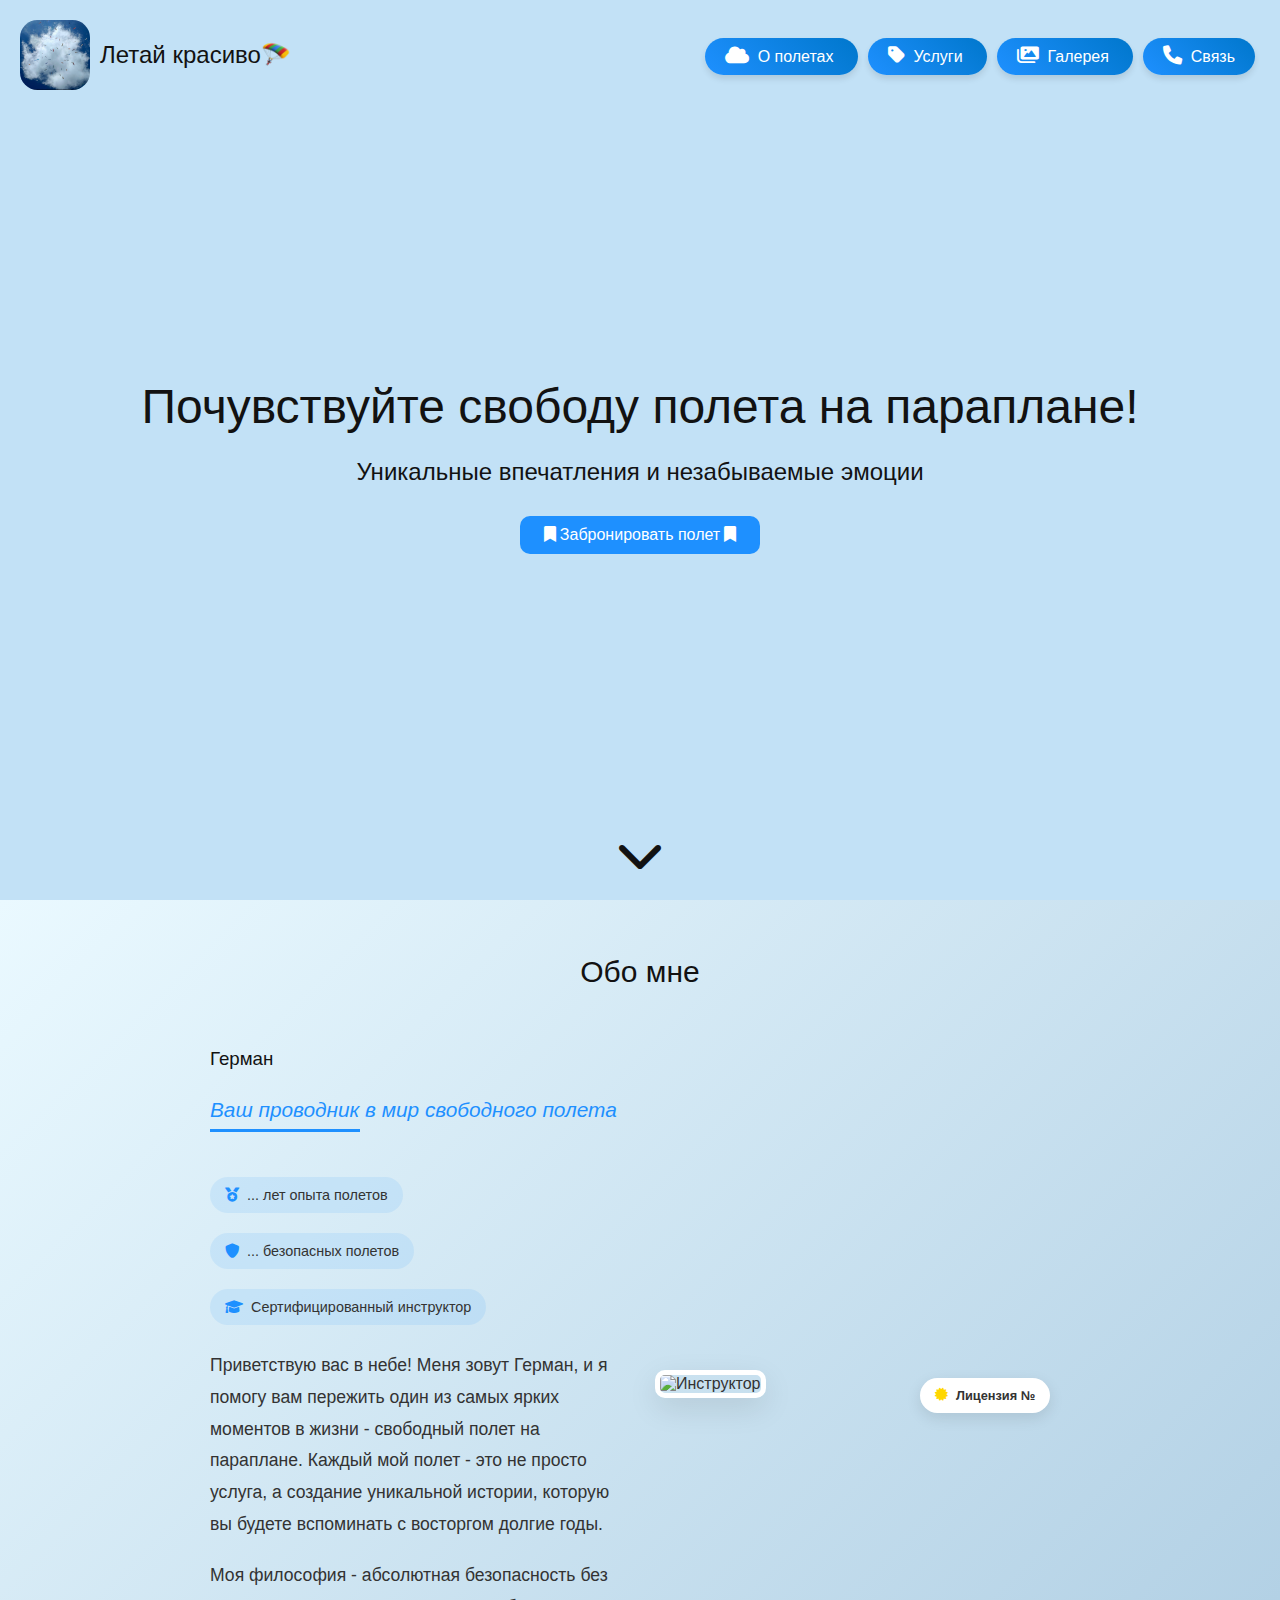
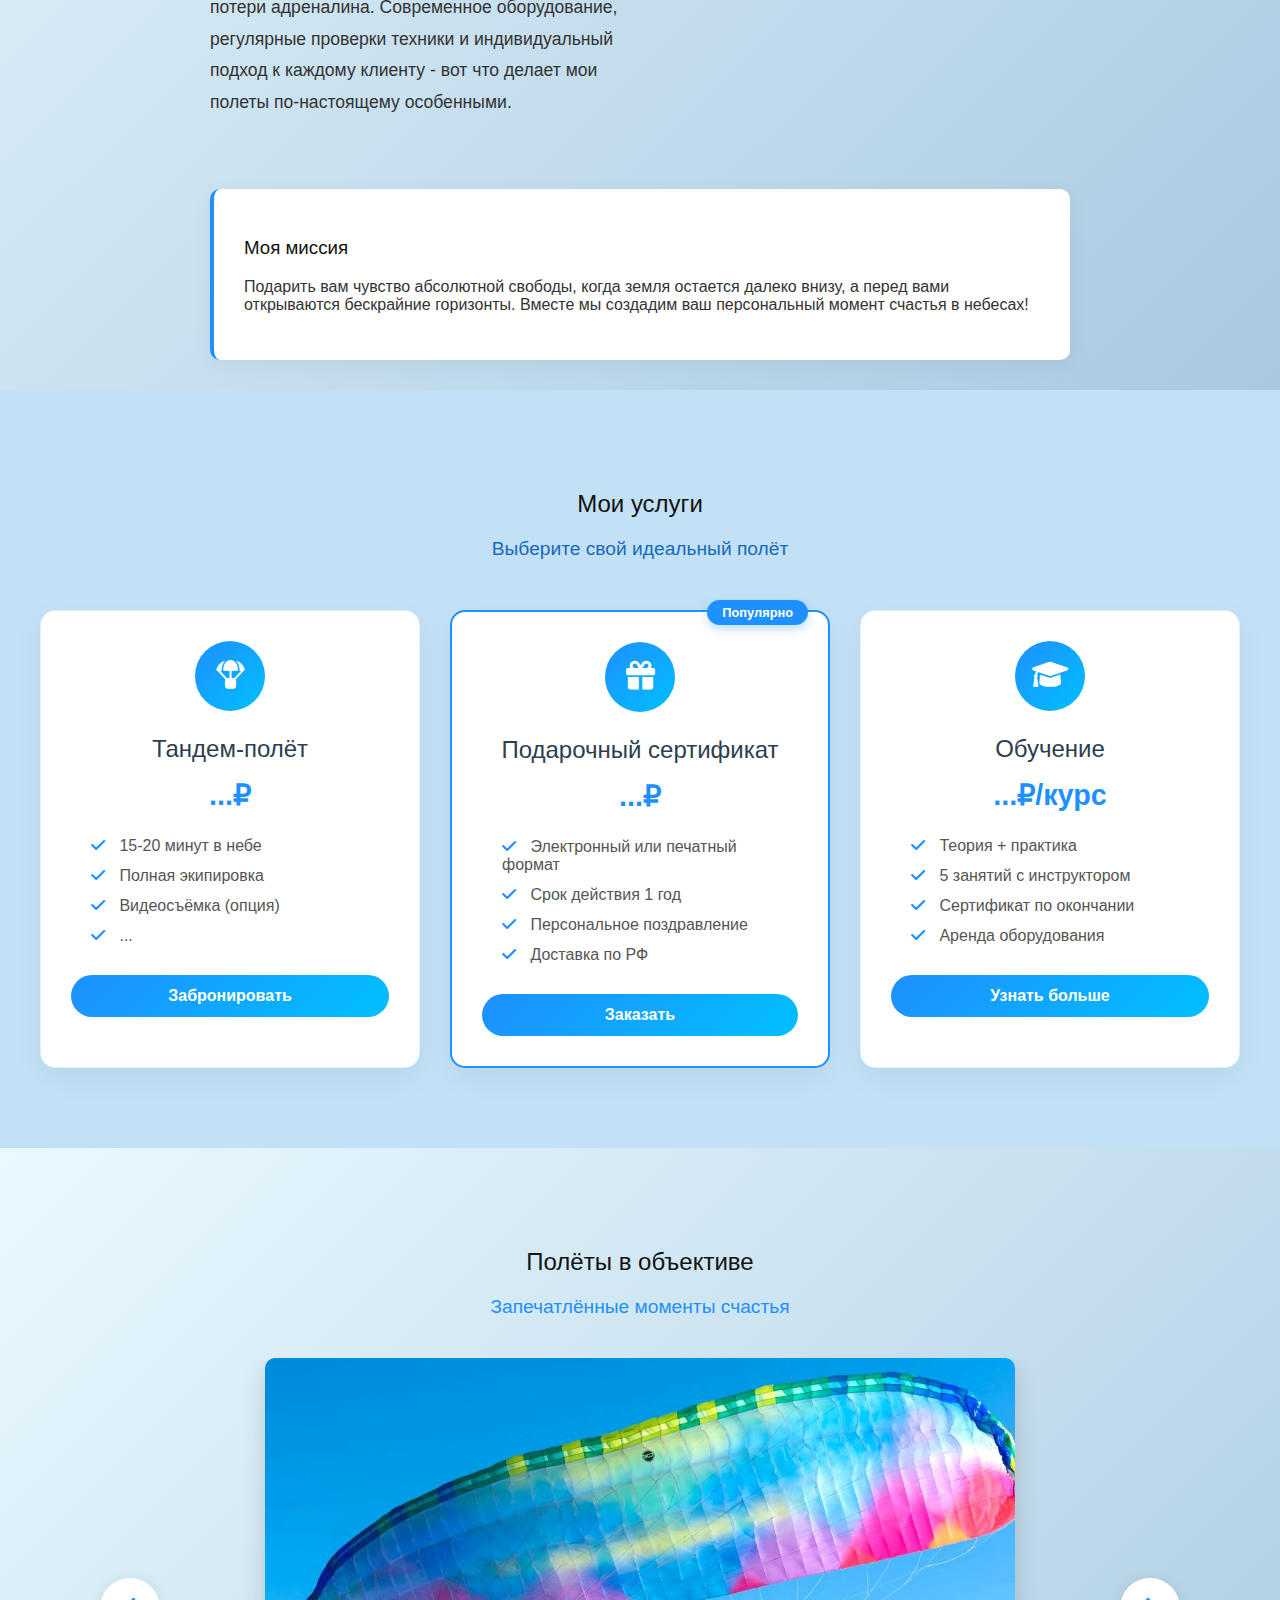
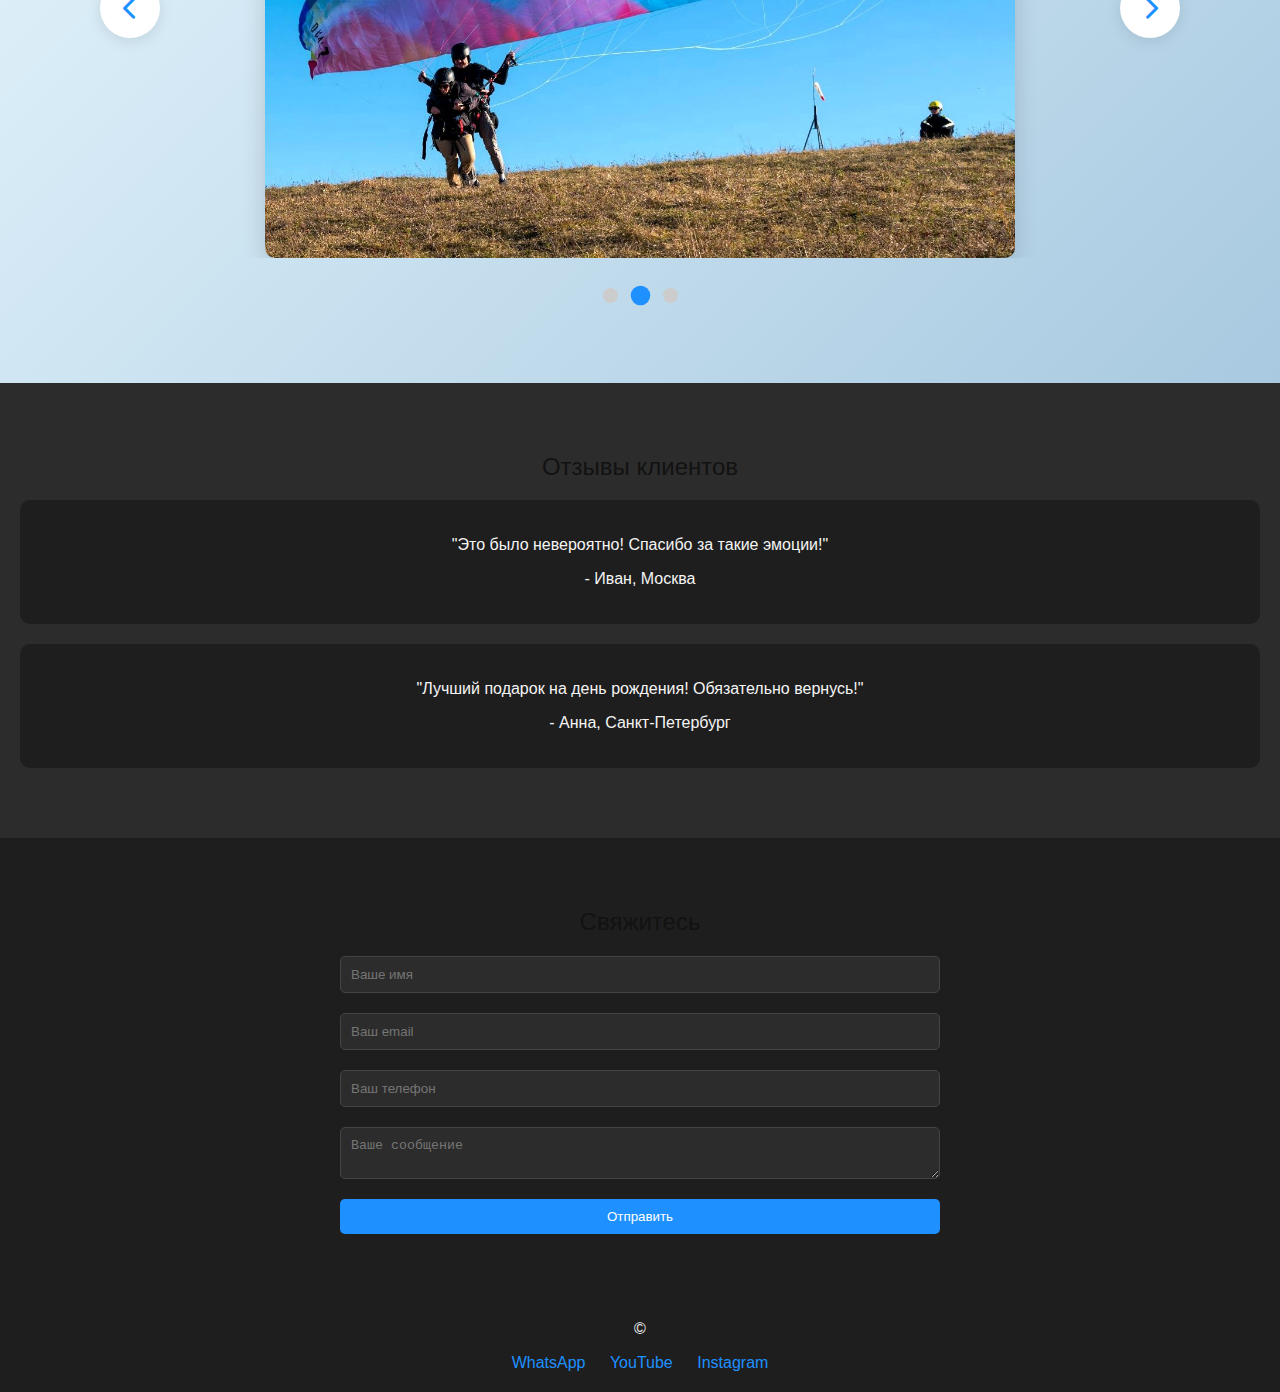
==== index.html @ 979f8306 "Грамматика" ====
<!DOCTYPE html>
<html lang="ru">
<head>
    <meta charset="UTF-8">
    <meta name="viewport" content="width=device-width, initial-scale=1.0">
    <title>Полет на параплане</title>
    <link rel="stylesheet" href="styles.css">
    <link rel="stylesheet" href="https://cdnjs.cloudflare.com/ajax/libs/font-awesome/6.0.0-beta3/css/all.min.css">
    <script src="script.js" defer></script>
</head>
<body>
    <header class="main-header">
        <div class="logo">
            <img src="img/Logo.webp" alt="Логотип"> <!-- Картинка Лого -->
            <span>Летай красиво🪂</span> <!-- Титульник -->
        </div>
        <nav class="nav-links">
            <a href="#about" class="nav-btn">
                <i class="fas fa-cloud"></i>
                <span class="btn-text">О полетах</span>
            </a>
            <a href="#services" class="nav-btn">
                <i class="fas fa-tag"></i>
                <span class="btn-text">Услуги</span>
            </a>
            <a href="#gallery" class="nav-btn">
                <i class="fas fa-images"></i>
                <span class="btn-text">Галерея</span>
            </a>
            <a href="#contact" class="nav-btn">
                <i class="fas fa-phone"></i>
                <span class="btn-text">Связь</span>
            </a>
        </nav>
    </header>
    
    <!-- Главная страница (Hero) -->
    <div class="hero">
        <div class="hero-content">
            <h1>Почувствуйте свободу полета на параплане!</h1>
            <p>Уникальные впечатления и незабываемые эмоции</p>
            <a href="" class="bookbtn"><i class="fas fa-bookmark"></i>Забронировать полет<i class="fas fa-bookmark"></i></a>
        </div>
        <div class="scroll-arrow">
            <i class="fas fa-chevron-down"></i> <!-- Стрелка -->
        </div>
        <!-- Облака -->
        <div class="cloud cloud-1"></div>
        <div class="cloud cloud-2"></div>
        <div class="cloud cloud-3"></div>
    </div>
    </div>

    <!-- О нас -->
    <section id="about" class="about">
        <div class="about-content">
            <h2>Обо мне</h2>        
            <div class="instructor-card">
                <div class="instructor-bio">
                    <h3>Герман</h3>
                    <p class="tagline">Ваш проводник в мир свободного полета</p>
                    
                    <div class="achievements">
                        <div class="achievement-item">
                            <i class="fas fa-medal"></i>
                            <span>... лет опыта полетов</span>
                        </div>
                        <div class="achievement-item">
                            <i class="fas fa-shield-alt"></i>
                            <span>... безопасных полетов</span>
                        </div>
                        <div class="achievement-item">
                            <i class="fas fa-graduation-cap"></i>
                            <span>Сертифицированный инструктор</span>
                        </div>
                    </div>
                    
                    <p class="main-text">
                        Приветствую вас в небе! Меня зовут Герман, и я помогу вам пережить один 
                        из самых ярких моментов в жизни - свободный полет на параплане. 
                        Каждый мой полет - это не просто услуга, а создание уникальной истории, 
                        которую вы будете вспоминать с восторгом долгие годы.
                    </p>
                    
                    <p class="main-text">
                        Моя философия - абсолютная безопасность без потери адреналина. 
                        Современное оборудование, регулярные проверки техники и индивидуальный 
                        подход к каждому клиенту - вот что делает мои полеты по-настоящему 
                        особенными.
                    </p>
                </div>
                
                <div class="instructor-photo">
                    <img src="img/instructor.jpg" alt="Инструктор">
                    <div class="certificate-badge">
                        <i class="fas fa-certificate"></i>
                        <span>Лицензия №</span>
                    </div>
                </div>
            </div>
            
            <div class="mission">
                <h3>Моя миссия</h3>
                <p>
                    Подарить вам чувство абсолютной свободы, когда земля остается далеко внизу, 
                    а перед вами открываются бескрайние горизонты. Вместе мы создадим ваш 
                    персональный момент счастья в небесах!
                </p>
            </div>
        </div>
    </section>

    <!-- Услуги  -->
    <section id="services" class="services">
        <div class="services-container">
            <h2>Мои услуги</h2>
            <p class="services-subtitle">Выберите свой идеальный полёт</p>
            
            <div class="services-grid">
                <!-- Карточка 1 -->
                <div class="service-card">
                    <div class="card-icon">
                        <i class="fas fa-parachute-box"></i>
                    </div>
                    <h3>Тандем-полёт</h3>
                    <div class="price">...₽</div>
                    <ul class="features">
                        <li><i class="fas fa-check"></i> 15-20 минут в небе</li>
                        <li><i class="fas fa-check"></i> Полная экипировка</li>
                        <li><i class="fas fa-check"></i> Видеосъёмка (опция)</li>
                        <li><i class="fas fa-check"></i> ... </li>
                    </ul>
                    <a href="#contact" class="card-btn">Забронировать</a>
                </div>
                
                <!-- Карточка 2 -->
                <div class="service-card popular">
                    <div class="popular-badge">Популярно</div>
                    <div class="card-icon">
                        <i class="fas fa-gift"></i>
                    </div>
                    <h3>Подарочный сертификат</h3>
                    <div class="price">...₽</div>
                    <ul class="features">
                        <li><i class="fas fa-check"></i> Электронный или печатный формат</li>
                        <li><i class="fas fa-check"></i> Срок действия 1 год</li>
                        <li><i class="fas fa-check"></i> Персональное поздравление</li>
                        <li><i class="fas fa-check"></i> Доставка по РФ</li>
                    </ul>
                    <a href="#contact" class="card-btn">Заказать</a>
                </div>
                
                <!-- Карточка 3 (пример для добавления) -->
                <div class="service-card">
                    <div class="card-icon">
                        <i class="fas fa-graduation-cap"></i>
                    </div>
                    <h3>Обучение</h3>
                    <div class="price">...₽/курс</div>
                    <ul class="features">
                        <li><i class="fas fa-check"></i> Теория + практика</li>
                        <li><i class="fas fa-check"></i> 5 занятий с инструктором</li>
                        <li><i class="fas fa-check"></i> Сертификат по окончании</li>
                        <li><i class="fas fa-check"></i> Аренда оборудования</li>
                    </ul>
                    <a href="#contact" class="card-btn">Узнать больше</a>
                </div>
            </div>
        </div>
    </section>

    <!-- Галерея  -->
    <section id="gallery" class="gallery">
        <h2>Полёты в объективе</h2>
        <p class="gallery-subtitle">Запечатлённые моменты счастья</p>
        
        <div class="gallery-container">
            <button class="gallery-arrow prev-arrow" aria-label="Предыдущее фото">
                <i class="fas fa-chevron-left"></i>
            </button>
            
            <div class="gallery-slider">
                <div class="slider-track">
                    <div class="slide">
                        <img src="img/gallery1.webp" alt="Полет на параплане 1">
                    </div>
                    <div class="slide active">
                        <img src="img/gallery2.webp" alt="Полет на параплане 2">
                    </div>
                    <div class="slide">
                        <img src="img/gallery3.webp" alt="Полет на параплане 3">
                    </div>
                </div>
            </div>
            
            <button class="gallery-arrow next-arrow" aria-label="Следующее фото">
                <i class="fas fa-chevron-right"></i>
            </button>
        </div>
        
        <div class="gallery-dots">
            <span class="dot" data-index="0"></span>
            <span class="dot active" data-index="1"></span>
            <span class="dot" data-index="2"></span>
        </div>
    </section>

    <!-- Отзывы (Testimonials) -->
    <section id="testimonials" class="testimonials">
        <h2>Отзывы клиентов</h2>
        <div class="testimonial-item">
            <p>"Это было невероятно! Спасибо за такие эмоции!"</p>
            <p>- Иван, Москва</p>
        </div>
        <div class="testimonial-item">
            <p>"Лучший подарок на день рождения! Обязательно вернусь!"</p>
            <p>- Анна, Санкт-Петербург</p>
        </div>
    </section>

    <!-- Контакты -->
    <section id="contact" class="contact">
        <h2>Свяжитесь</h2>
        <form action="#" method="post">
            <input type="text" name="name" placeholder="Ваше имя" required>
            <input type="email" name="email" placeholder="Ваш email" required>
            <input type="tel" name="phone" placeholder="Ваш телефон" required>
            <textarea name="message" placeholder="Ваше сообщение" required></textarea>
            <button type="submit">Отправить</button>
        </form>
    </section>

    <!-- Подвал -->
    <footer class="footer">
        <p>©</p>
        <div class="social-links">
            <a href="#">WhatsApp</a>
            <a href="#">YouTube</a>
            <a href="#">Instagram</a>
        </div>
    </footer>
</body>
</html>
---- styles.css ----
/* Шапка */
.main-header {
    display: flex;
    justify-content: space-between;
    align-items: center;
    padding: 20px;
    background-color: #c2e1f6; /* Фон */
    position: fixed; /* Фиксированная шапка */
    top: 0;
    left: 0;
    right: 0;
    z-index: 1000; /* Шапка поверх всего */
}

/* Логотип и название */
.logo {
    display: flex;
    align-items: center;
    gap: 10px; /* Расстояние между логотипом и текстом */
}

.logo img {
    height: 70px; /* Высота логотипа */
    width: auto;
    border-radius: 25%;
}

.logo span {
    font-size: 1.5rem;
    font-weight: 400;
    font-family: century-gothic, sans-serif;
    font-style: normal;
    color: #121212;
}
/* Стили для кнопок навигации */
.nav-btn {
    padding: 10px 20px;
    margin: 5px;
    background: linear-gradient(45deg, #1e90ff, #0077cc); /* Градиентный фон */
    color: #fff; /* Белый текст */
    border: none; /* Убираем границу */
    border-radius: 25px; /* Закругленные углы */
    text-decoration: none; /* Убираем подчеркивание */
    font-family: century-gothic, sans-serif;
    font-style: normal;
    font-size: 1rem;
    font-weight: 400; /* Полужирный текст */
    box-shadow: 0 4px 6px rgba(0, 0, 0, 0.1); /* Тень */
    transition: all 0.3s ease; /* Плавные переходы */
    align-items: center;
    cursor: pointer; /* Курсор в виде указателя */
}

.nav-btn:hover {
    background: linear-gradient(45deg, #0077cc, #1e90ff); /* Инвертированный градиент */
    transform: translateY(-3px); /* Легкий подъем */
    box-shadow: 0 6px 12px rgba(0, 0, 0, 0.2); /* Увеличенная тень */
}

.nav-btn:active {
    transform: translateY(0); /* Возврат в исходное положение при нажатии */
    box-shadow: 0 4px 6px rgba(0, 0, 0, 0.1); /* Уменьшенная тень */
}

.nav-btn i {
    margin-right: 4px; /* Отступ между иконкой и текстом */
    font-size: 1.2rem;
}

.btn-text {
    display: inline; /* Текст отображается в обычной версии */
}


/* Общие стили */
body {
    font-family: century-gothic, sans-serif;
    margin: 0;
    padding: 0;
    color: #f5f5f5;
    background-color: #c2e1f6;
}

h1, h2, h3 {
    font-family: century-gothic, sans-serif;
    font-weight: 400;
    font-style: normal;
    color: #121212;
}

a {
    text-decoration: none;
    color: #1e90ff;
}



.bookbtn {
    display: inline-block;
    padding: 10px 20px;
    background-color: #1e90ff;
    font-family: century-gothic, sans-serif;
    font-weight: 400;
    font-style: normal;
    color: #fff;
    border-radius: 10px;
    transition: background-color 0.3s;
    z-index: 1;
}

.bookbtn:hover {
    background-color: #0077cc;
}

.bookbtn i {
    margin-right: 4px;
    margin-left: 4px;
}

/* Главная секция */
.hero {
    height: 100vh; /* Высота главной  */
    display: flex;
    justify-content: center;
    align-items: center;
    color: #121212;
    text-align: center;
    position: relative; 
}

.hero-content h1 {
    font-size: 3rem;
    margin-bottom: 20px;
}

.hero-content p {
    font-size: 1.5rem;
    margin-bottom: 30px;
}

/* Стрелка вниз */
.scroll-arrow {
    position: absolute;
    bottom: 20px;
    left: 50%;
    transform: translateX(-50%);
    font-size: 2rem;
    color: #121212;
    animation: MainArrow 2s infinite;
    cursor: pointer; /* Курсор указывает, что элемент кликабельный */
}

.scroll-arrow i {
    font-size: 3rem; /* Размер иконки */
    color: #121212; /* Цвет иконки */
}

@keyframes MainArrow {
    0%, 20%, 50%, 80%, 100% {
        transform: translateX(-50%) translateY(0);
    }
    40% {
        transform: translateX(-50%) translateY(-20px);
    }
    60% {
        transform: translateX(-50%) translateY(-10px);
    }
}

/* Облака */
.cloud {
    position: absolute;
    background: white;
    border-radius: 1000px;
    opacity: 0.8;
    z-index: 0;
    overflow: hidden;
}

.cloud-1 {
    width: 200px;
    height: 60px;
    top: 20%;
    left: -200px;
    animation: moveCloud 17s linear infinite;
    animation-delay: 0s; /* Первое облако без задержки */
}

.cloud-2 {
    width: 150px;
    height: 50px;
    top: 40%;
    left: -150px;
    animation: moveCloud 15s linear infinite;
    animation-delay: 5s; /* Второе облако с задержкой */ 
}

.cloud-3 {
    width: 250px;
    height: 70px;
    top: 60%;
    left: -250px;
    animation: moveCloud 22s linear infinite;
    animation-delay: 2s; /* Третье облако с задержкой */
}

/* Анимация движения облаков */
@keyframes moveCloud {
    0% {
        transform: translateX(-10%);
        opacity: 0; /* Облако полностью прозрачное в начале */
    }
    10% {
        opacity: 0.8; /* Появляется плавно */
    }
    90% {
        opacity: 0.8; /* Остается видимым */
    }
    100% {
        transform: translateX(98vw);
        opacity: 0; /* Исчезает плавно */
    }
}



/* Стили для секции "О нас" */
.about {
    background: linear-gradient(135deg, #eaf9ff 0%, #a8c9e0 100%);
    padding: 30px 10px;
    color: #333;
}

.about-content {
    max-width: 1200px;
    margin: 0px 200px;
}

.about-content h2{
    text-align: center;
    font-size: 30px;
}

.instructor-card {
    display: flex;
    gap: 30px;
    margin: 40px 0;
    align-items: center;
}

.instructor-bio {
    flex: 1;
}

.instructor-photo {
    position: relative;
    flex: 1;
}

.instructor-photo img {
    width: 100%;
    border-radius: 10px;
    box-shadow: 0 10px 30px rgba(0, 0, 0, 0.1);
    border: 5px solid white;
}

.tagline {
    font-size: 1.3rem;
    color: #1e90ff;
    font-style: italic;
    margin: 10px 0 30px;
    position: relative;
    display: inline-block;
}

.tagline::after {
    content: "";
    position: absolute;
    bottom: -10px;
    left: 0;
    width: 150px;
    height: 3px;
    background: #1e90ff;
}

.achievements {
    display: flex;
    flex-wrap: wrap;
    gap: 20px;
    margin: 25px 0;
}

.achievement-item {
    display: flex;
    align-items: center;
    gap: 8px;
    background: rgba(30, 144, 255, 0.1);
    padding: 10px 15px;
    border-radius: 30px;
    font-size: 0.9rem;
}

.achievement-item i {
    color: #1e90ff;
}

.main-text {
    line-height: 1.8;
    margin-bottom: 20px;
    font-size: 1.1rem;
}

.certificate-badge {
    position: absolute;
    bottom: -15px;
    right: 20px;
    background: white;
    padding: 10px 15px;
    border-radius: 30px;
    box-shadow: 0 5px 15px rgba(0, 0, 0, 0.1);
    display: flex;
    align-items: center;
    gap: 8px;
    font-size: 0.8rem;
    font-weight: bold;
}

.certificate-badge i {
    color: gold;
}

.mission {
    background: white;
    padding: 30px;
    border-radius: 10px;
    margin-top: 50px;
    box-shadow: 0 5px 20px rgba(0, 0, 0, 0.05);
    border-left: 4px solid #1e90ff;
}





/* Стили секции услуг */
.services {
    background: #c2e1f6;
    padding: 80px 20px;
    position: relative;
    overflow: hidden;
}

.services-container {
    max-width: 1200px;
    margin: 0 auto;
    position: relative;
    font-family: century-gothic, sans-serif;
}

.services-container h2{
    text-align: center;
}

.services-subtitle {
    text-align: center;
    color: #176abd;
    font-size: 1.2rem;
    margin-bottom: 50px;
    font-family: 'Century Gothic', sans-serif;
}

.services-grid {
    display: grid;
    grid-template-columns: repeat(auto-fit, minmax(300px, 1fr));
    gap: 30px;
    margin-top: 40px;
}

.service-card {
    background: white;
    border-radius: 15px;
    padding: 30px;
    box-shadow: 0 10px 30px rgba(0, 0, 0, 0.05);
    transition: transform 0.3s, box-shadow 0.3s;
    position: relative;
    border: 1px solid #e1f0ff;
}

.service-card:hover {
    transform: translateY(-10px);
    box-shadow: 0 15px 40px rgba(30, 144, 255, 0.15);
}

.card-icon {
    width: 70px;
    height: 70px;
    background: linear-gradient(135deg, #1e90ff 0%, #00bfff 100%);
    border-radius: 50%;
    display: flex;
    align-items: center;
    justify-content: center;
    margin: 0 auto 20px;
    color: white;
    font-size: 1.8rem;
}

.service-card h3 {
    text-align: center;
    color: #2c3e50;
    margin-bottom: 15px;
    font-size: 1.5rem;
}

.price {
    text-align: center;
    font-size: 1.8rem;
    font-weight: bold;
    color: #1e90ff;
    margin-bottom: 25px;
}

.features {
    margin-bottom: 30px;
    padding-left: 20px;
}

.features li {
    margin-bottom: 12px;
    list-style-type: none;
    position: relative;
    color: #555;
}

.features i {
    color: #1e90ff;
    margin-right: 10px;
}

.card-btn {
    display: block;
    text-align: center;
    background: linear-gradient(135deg, #1e90ff 0%, #00bfff 100%);
    color: white;
    padding: 12px;
    border-radius: 50px;
    font-weight: 600;
    transition: all 0.3s;
}

.card-btn:hover {
    background: linear-gradient(135deg, #0077cc 0%, #0099cc 100%);
    transform: translateY(-2px);
    box-shadow: 0 5px 15px rgba(30, 144, 255, 0.3);
}

/* Стили для популярной карточки */
.popular {
    border: 2px solid #1e90ff;
}

.popular-badge {
    position: absolute;
    top: -12px;
    right: 20px;
    background: #1e90ff;
    color: white;
    padding: 5px 15px;
    border-radius: 20px;
    font-size: 0.8rem;
    font-weight: bold;
    box-shadow: 0 4px 10px rgba(30, 144, 255, 0.3);
}





/* Стили галереи */
.gallery {
    padding: 80px 20px;
    background: linear-gradient(135deg, #eaf9ff 0%, #a8c9e0 100%);
    text-align: center;
    overflow: hidden;
}

.gallery-subtitle {
    color: #1e90ff;
    margin-bottom: 40px;
    font-size: 1.2rem;
}

.gallery-container {
    display: flex;
    align-items: center;
    justify-content: center;
    max-width: 1200px;
    margin: 0 auto;
    position: relative;
}

.gallery-slider {
    width: 80%;
    overflow: hidden;
    position: relative;
}

.slider-track {
    display: flex;
    transition: transform 0.5s ease-in-out;
    height: 500px; /* Фиксированная высота */
}

.slide {
    min-width: 100%;
    padding: 0 20px;
    box-sizing: border-box;
    transition: all 0.3s;
    display: flex;
    align-items: center;
    justify-content: center;
    opacity: 0;
    position: absolute;
    top: 0;
    left: 0;
}

.slide.active {
    opacity: 1;
    position: relative;
}

.slide img {
    width: auto;
    max-width: 100%;
    max-height: 500px;
    border-radius: 10px;
    box-shadow: 0 10px 25px rgba(0, 0, 0, 0.15);
    object-fit: contain;
}

.gallery-arrow {
    background: white;
    border: none;
    width: 60px;
    height: 60px;
    border-radius: 50%;
    display: flex;
    align-items: center;
    justify-content: center;
    cursor: pointer;
    box-shadow: 0 3px 15px rgba(0, 0, 0, 0.1);
    transition: all 0.3s;
    z-index: 3;
    color: #1e90ff;
    font-size: 1.5rem;
    position: absolute;
    top: 50%;
    transform: translateY(-50%);
}

.gallery-arrow:hover {
    background: #1e90ff;
    color: white;
    transform: translateY(-50%) scale(1.1);
}

.prev-arrow {
    left: 5%;
}

.next-arrow {
    right: 5%;
}

.gallery-dots {
    display: flex;
    justify-content: center;
    margin-top: 30px;
    gap: 15px;
}

.dot {
    width: 15px;
    height: 15px;
    border-radius: 50%;
    background: #ccc;
    cursor: pointer;
    transition: all 0.3s;
}

.dot.active {
    background: #1e90ff;
    transform: scale(1.3);
}




/* Отзывы */
.testimonials {
    padding: 50px 20px;
    background-color: #2c2c2c;
    text-align: center;
}

.testimonial-item {
    margin-bottom: 20px;
    padding: 20px;
    background-color: #1e1e1e;
    border-radius: 10px;
}

/* Контакты */
.contact {
    padding: 50px 20px;
    text-align: center;
    background-color: #1e1e1e;
}

.contact form {
    max-width: 600px;
    margin: 0 auto;
    display: flex;
    flex-direction: column;
}

.contact input, .contact textarea {
    margin-bottom: 20px;
    padding: 10px;
    border: 1px solid #444;
    border-radius: 5px;
    background-color: #2c2c2c;
    color: #f5f5f5;
}

.contact button {
    padding: 10px 20px;
    background-color: #1e90ff;
    color: #fff;
    border: none;
    border-radius: 5px;
    cursor: pointer;
}

.contact button:hover {
    background-color: #0077cc;
}

/* Футер */
.footer {
    padding: 20px;
    background-color: #1e1e1e;
    color: #f5f5f5;
    text-align: center;
}

.social-links a {
    color: #1e90ff;
    margin: 0 10px;
}

.social-links a:hover {
    text-decoration: underline;
}






/* Адаптивность для мобильных устройств */
@media (max-width: 768px) {

    /*Шапка*/
    .main-header {
        display: flex;
        justify-content: space-between;
        align-items: center;
        padding: 5px;
    }

    .logo {
        width: 50%; /* Логотип занимает 50% ширины */
        align-items: center;
        gap: 10px;
    }

    .logo img {
        height: 56px; /* Уменьшаем размер логотипа */
        width: auto;
        border-radius: 40%;
    }

    .logo span {
        font-size: 1.1rem; /* Уменьшаем размер текста */
    }

    .nav-links {
        padding-right: 1px;
        display: flex;
        gap: 5px; /* Отступ между кнопками */
    }

    .nav-btn {
        display: flex;
        padding: 5px;
        border-radius: 50%; /* Круглые кнопки */
        width: 35px; /* Фиксированная ширина */
        height: 35px; /* Фиксированная высота */
        justify-content: center;
    }

    .btn-text {
        display: none; /* Скрываем текст в мобильной версии */
    }

    .nav-btn i {
        font-size: 1.3rem; /* Размер иконок */
    }

    /*Главная секция*/
    .hero-content h1 {
        font-size: 2rem; /* Уменьшаем размер заголовка */
    }

    .hero-content p {
        font-size: 1.2rem; /* Уменьшаем размер текста */
    }
    .cloud{
        z-index: 0;
    }
    .btn {
        padding: 8px 16px; /* Уменьшаем размер кнопки */
        font-size: 0.9rem;
    }
    .bookbtn{
        z-index: 100;
    }
    .scroll-arrow {
        font-size: 1.5rem; /* Уменьшаем размер стрелки */
        bottom: 80px;
    }
    .cloud-3{
        z-index: 0;
        top: 65%;
    }

    /*О нас*/
    .instructor-card {
        flex-direction: column;
    }
    
    .instructor-photo {
        order: -1;
        margin-bottom: 30px;
    }
    
    .achievements {
        justify-content: center;
    }

    /*Услуги*/
    .services h2 {
        font-size: 1.8rem; /* Уменьшаем размер заголовка */
    }

    .service-item {
        padding: 15px; /* Уменьшаем отступы */
        margin-bottom: 15px;
    }

    .service-item h3 {
        font-size: 1.2rem; /* Уменьшаем размер заголовка услуги */
    }

    .service-item p {
        font-size: 1rem; /* Уменьшаем размер текста */
    }

    /*Галерея*/
    .gallery h2 {
        font-size: 1.8rem; /* Уменьшаем размер заголовка */
    }

    .gallery-images {
        flex-direction: column; /* Изображения в столбик */
        align-items: center; /* Центрирование */
    }

    .gallery-images img {
        max-width: 100%; /* Изображения на всю ширину */
        margin-bottom: 10px;
    }
    .testimonials h2 {
        font-size: 1.8rem; /* Уменьшаем размер заголовка */
    }

    .testimonial-item {
        padding: 15px; /* Уменьшаем отступы */
        margin-bottom: 15px;
    }

    .testimonial-item p {
        font-size: 1rem; /* Уменьшаем размер текста */
    }
    .contact h2 {
        font-size: 1.8rem; /* Уменьшаем размер заголовка */
    }

    .contact form {
        width: 100%; /* Форма на всю ширину */
    }

    .contact input, .contact textarea {
        font-size: 1rem; /* Уменьшаем размер текста */
    }

    .contact button {
        padding: 8px 16px; /* Уменьшаем размер кнопки */
        font-size: 0.9rem;
    }
    .footer {
        flex-direction: column; /* Элементы в столбик */
        align-items: center; /* Центрирование */
    }

    .social-links {
        margin-top: 10px; /* Отступ между текстом и ссылками */
    }

    .social-links a {
        font-size: 0.9rem; /* Уменьшаем размер текста */
    }
}
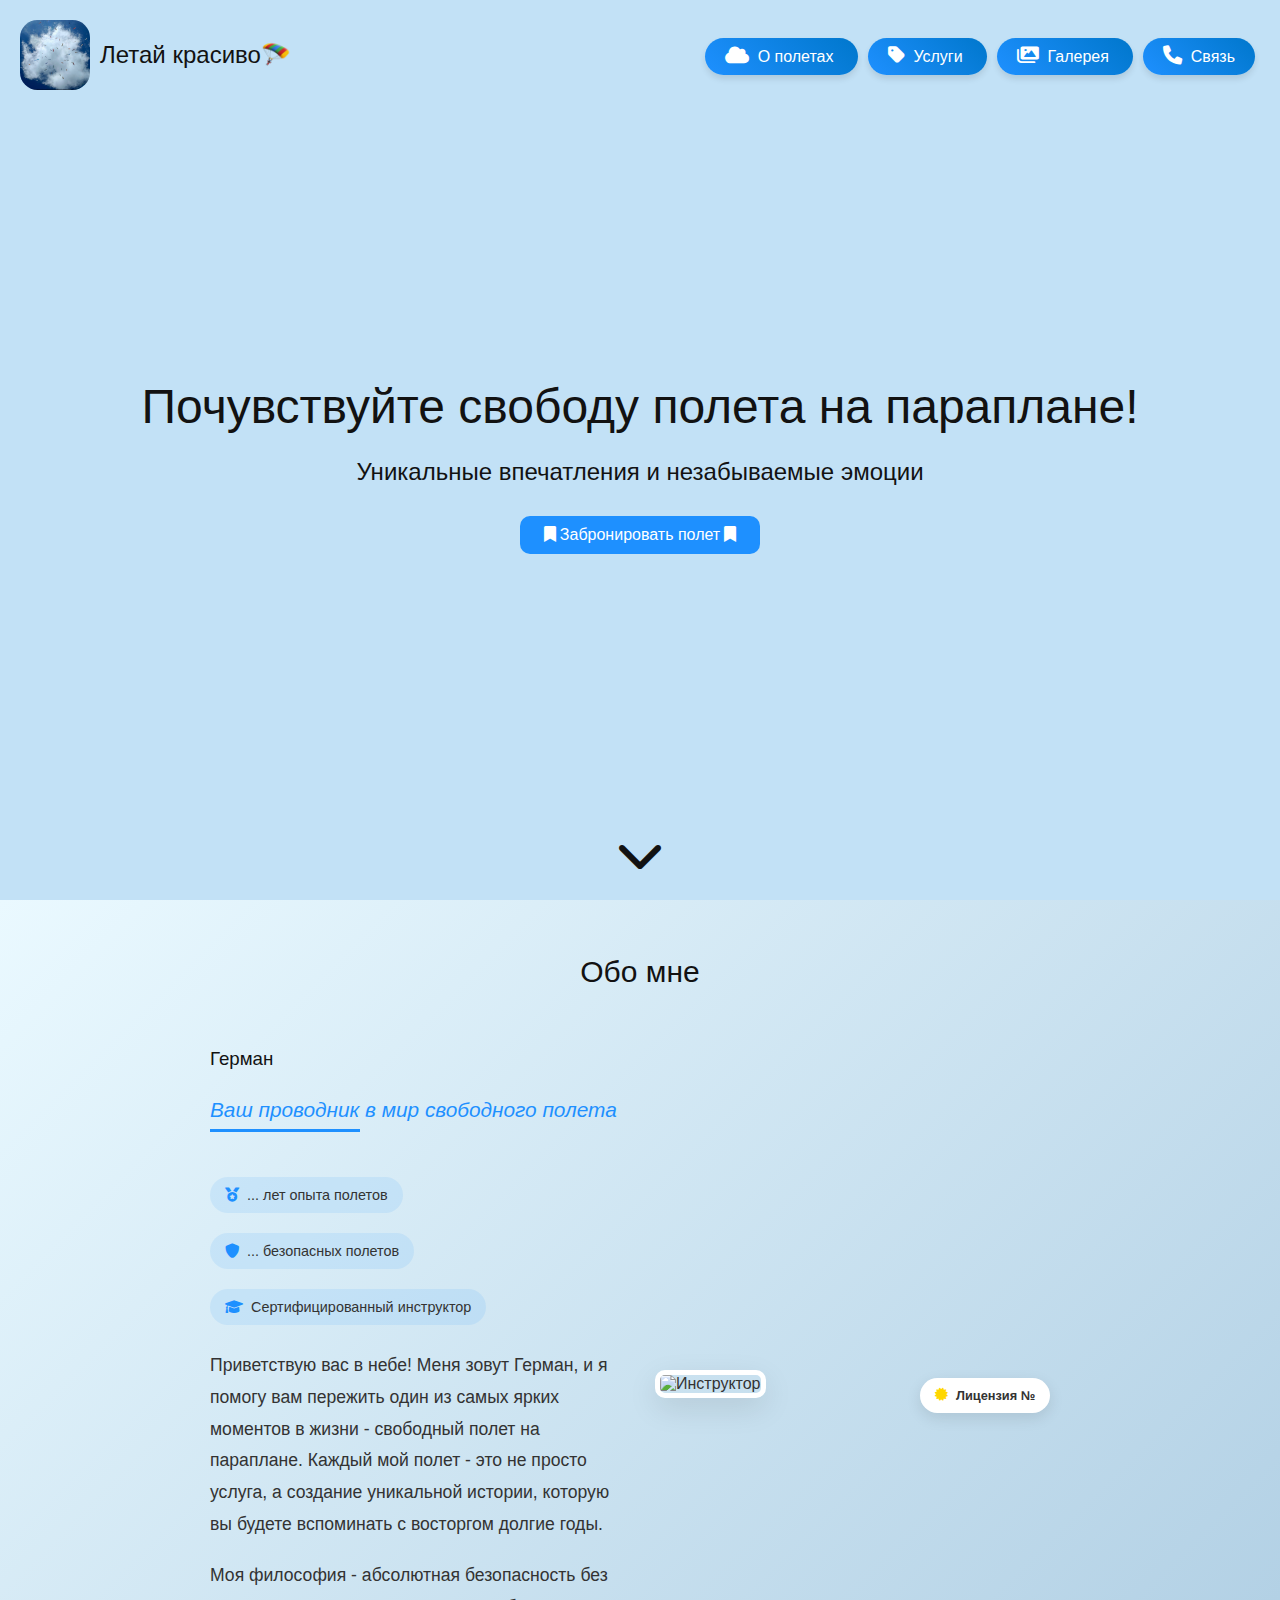
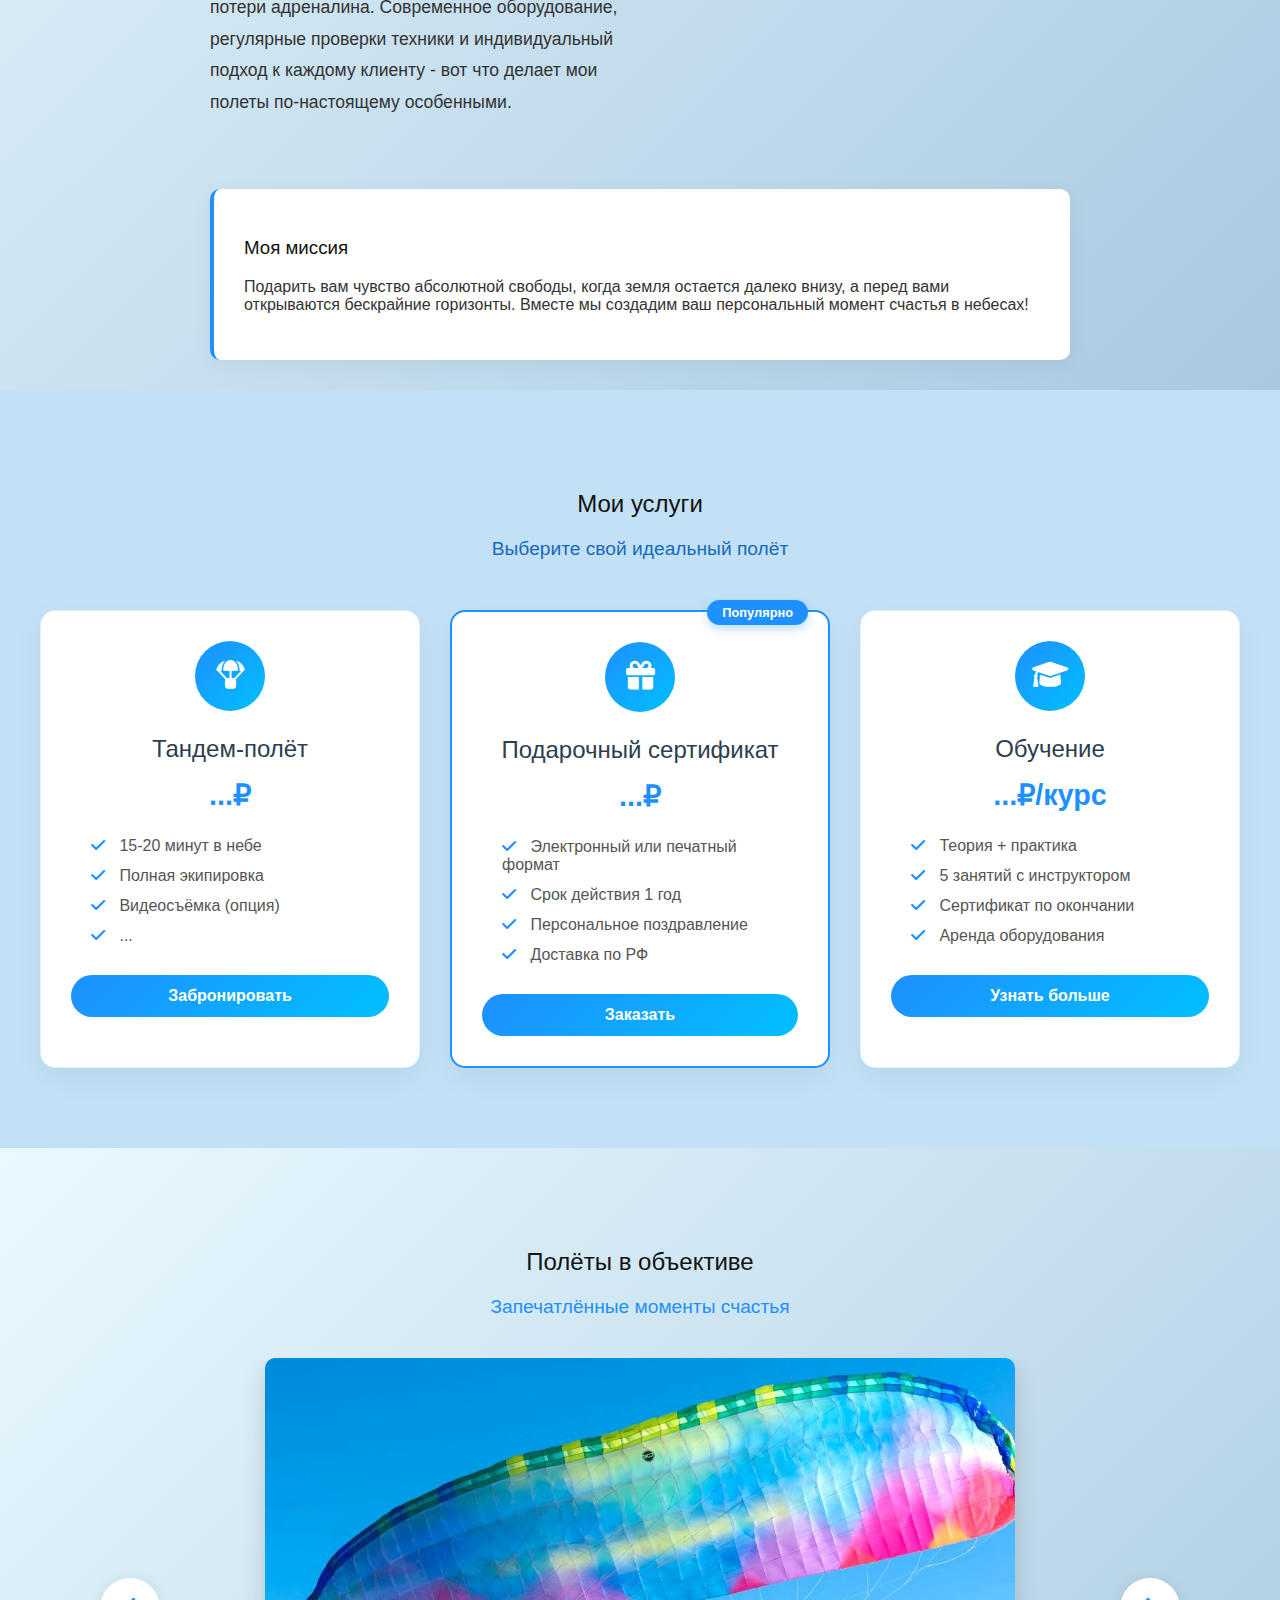
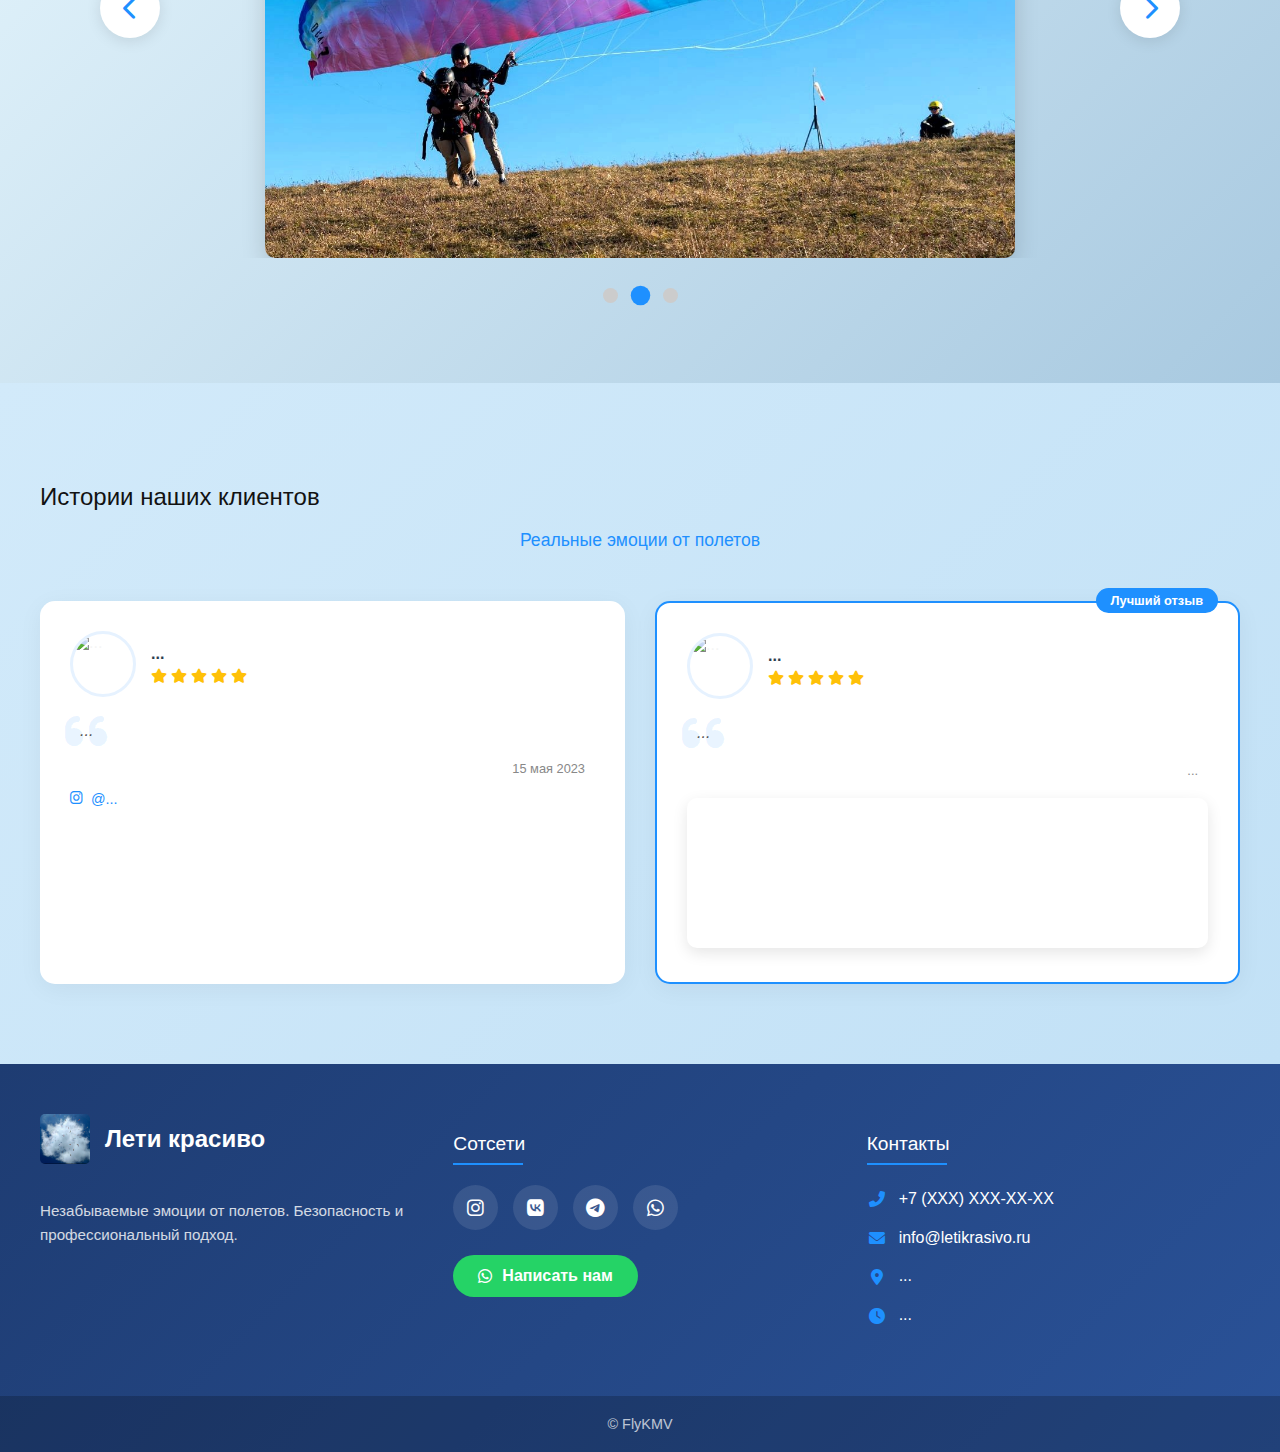
==== commit cb38d4a8: "mainsite" ====
--- a/index.html
+++ b/index.html
@@ -206,37 +206,122 @@
     </section>
 
     <!-- Отзывы (Testimonials) -->
-    <section id="testimonials" class="testimonials">
-        <h2>Отзывы клиентов</h2>
-        <div class="testimonial-item">
-            <p>"Это было невероятно! Спасибо за такие эмоции!"</p>
-            <p>- Иван, Москва</p>
-        </div>
-        <div class="testimonial-item">
-            <p>"Лучший подарок на день рождения! Обязательно вернусь!"</p>
-            <p>- Анна, Санкт-Петербург</p>
+    <section class="testimonials">
+        <div class="container">
+            <h2>Истории наших клиентов</h2>
+            <p class="subtitle">Реальные эмоции от полетов</p>
+            
+            <div class="testimonials-grid">
+                <!-- Отзыв 1 -->
+                <div class="testimonial-card">
+                    <div class="client-info">
+                        <img src="img/client1.jpg" alt="..." class="client-photo">
+                        <div class="client-details">
+                            <h4>...</h4>
+                            <div class="rating">
+                                <i class="fas fa-star"></i>
+                                <i class="fas fa-star"></i>
+                                <i class="fas fa-star"></i>
+                                <i class="fas fa-star"></i>
+                                <i class="fas fa-star"></i>
+                            </div>
+                        </div>
+                    </div>
+                    <div class="quote">
+                        <i class="fas fa-quote-left quote-icon"></i>
+                        <p>...</p>
+                        <div class="date">15 мая 2023</div>
+                    </div>
+                    <div class="social-proof">
+                        <i class="fab fa-instagram"></i>
+                        <span>@...</span>
+                    </div>
+                </div>
+                
+                <!-- Отзыв 2 -->
+                <div class="testimonial-card featured">
+                    <div class="featured-badge">Лучший отзыв</div>
+                    <div class="client-info">
+                        <img src="img/client2.jpg" alt="..." class="client-photo">
+                        <div class="client-details">
+                            <h4>...</h4>
+                            <div class="rating">
+                                <i class="fas fa-star"></i>
+                                <i class="fas fa-star"></i>
+                                <i class="fas fa-star"></i>
+                                <i class="fas fa-star"></i>
+                                <i class="fas fa-star"></i>
+                            </div>
+                        </div>
+                    </div>
+                    <div class="quote">
+                        <i class="fas fa-quote-left quote-icon"></i>
+                        <p>...</p>
+                        <div class="date">...</div>
+                    </div>
+                    <video class="testimonial-video" autoplay loop muted poster="img/video-preview.jpg">
+                        <source src="video/video.mp4" type="video/mp4">
+                    </video>
+                </div>
+            </div>
         </div>
     </section>
 
-    <!-- Контакты -->
-    <section id="contact" class="contact">
-        <h2>Свяжитесь</h2>
-        <form action="#" method="post">
-            <input type="text" name="name" placeholder="Ваше имя" required>
-            <input type="email" name="email" placeholder="Ваш email" required>
-            <input type="tel" name="phone" placeholder="Ваш телефон" required>
-            <textarea name="message" placeholder="Ваше сообщение" required></textarea>
-            <button type="submit">Отправить</button>
-        </form>
-    </section>
-
     <!-- Подвал -->
-    <footer class="footer">
-        <p>©</p>
-        <div class="social-links">
-            <a href="#">WhatsApp</a>
-            <a href="#">YouTube</a>
-            <a href="#">Instagram</a>
+    <footer class="site-footer">
+        <div class="footer-container">
+            <!-- Логотип и описание -->
+            <div class="footer-brand">
+                <div class="footer-logo">
+                    <img src="img/Logo.webp" alt="Лети красиво - полеты на параплане">
+                    <span>Лети красиво</span>
+                </div>
+                <p class="footer-description">
+                    Незабываемые эмоции от полетов. Безопасность и профессиональный подход.
+                </p>
+            </div>
+    
+            <!-- Блок социальных сетей -->
+            <div class="social-block">
+                <h3 class="social-title">Сотсети</h3>
+                <div class="social-icons">
+                    <a href="https://instagram.com" target="_blank" class="social-icon instagram">
+                        <i class="fab fa-instagram"></i>
+                    </a>
+                    <a href="https://vk.com" target="_blank" class="social-icon vk">
+                        <i class="fab fa-vk"></i>
+                    </a>
+                    <a href="https://t.me" target="_blank" class="social-icon telegram">
+                        <i class="fab fa-telegram-plane"></i>
+                    </a>
+                    <a href="https://whatsapp.com" target="_blank" class="social-icon whatsapp">
+                        <i class="fab fa-whatsapp"></i>
+                    </a>
+                </div>
+                
+                <!-- Кнопка "Написать нам" -->
+                <a href="#contact" class="contact-btn">
+                    <i class="fab fa-whatsapp"></i> Написать нам
+                </a>
+            </div>
+    
+            <!-- Контактная информация -->
+            <div class="contacts-block">
+                <h3 class="contacts-title">Контакты</h3>
+                <ul class="contacts-list">
+                    <li><i class="fas fa-phone-alt"></i> +7 (XXX) XXX-XX-XX</li>
+                    <li><i class="fas fa-envelope"></i> info@letikrasivo.ru</li>
+                    <li><i class="fas fa-map-marker-alt"></i>...</li>
+                    <li><i class="fas fa-clock"></i>...</li>
+                </ul>
+            </div>
+        </div>
+    
+        <!-- Нижняя часть подвала -->
+        <div class="footer-bottom">
+            <div class="footer-copyright">
+                © FlyKMV
+            </div>
         </div>
     </footer>
 </body>
--- a/styles.css
+++ b/styles.css
@@ -598,53 +598,147 @@
 
 /* Отзывы */
 .testimonials {
-    padding: 50px 20px;
-    background-color: #2c2c2c;
+    background: linear-gradient(135deg, #d2eafa 0%, #c2e1f6 100%);
+    padding: 80px 0;
+}
+
+.container {
+    max-width: 1200px;
+    margin: 0 auto;
+    padding: 0 20px;
+}
+
+.subtitle {
+    color: #1e90ff;
     text-align: center;
-}
-
-.testimonial-item {
+    margin-bottom: 50px;
+    font-size: 1.1rem;
+}
+
+.testimonials-grid {
+    display: grid;
+    grid-template-columns: repeat(auto-fit, minmax(300px, 1fr));
+    gap: 30px;
+    margin-top: 40px;
+}
+
+.testimonial-card {
+    background: white;
+    border-radius: 15px;
+    padding: 30px;
+    box-shadow: 0 5px 25px rgba(0, 0, 0, 0.05);
+    transition: transform 0.3s, box-shadow 0.3s;
+    position: relative;
+}
+
+.testimonial-card:hover {
+    transform: translateY(-5px);
+    box-shadow: 0 10px 30px rgba(30, 144, 255, 0.15);
+}
+
+.featured {
+    border: 2px solid #1e90ff;
+}
+
+.featured-badge {
+    position: absolute;
+    top: -15px;
+    right: 20px;
+    background: #1e90ff;
+    color: white;
+    padding: 5px 15px;
+    border-radius: 20px;
+    font-size: 0.8rem;
+    font-weight: bold;
+}
+
+.client-info {
+    display: flex;
+    align-items: center;
     margin-bottom: 20px;
-    padding: 20px;
-    background-color: #1e1e1e;
+}
+
+.client-photo {
+    width: 60px;
+    height: 60px;
+    border-radius: 50%;
+    object-fit: cover;
+    border: 3px solid #e6f2ff;
+    margin-right: 15px;
+}
+
+.client-details h4 {
+    margin: 0 0 5px 0;
+    color: #2c3e50;
+}
+
+.rating {
+    color: #ffc107;
+    font-size: 0.9rem;
+}
+
+.quote {
+    position: relative;
+    padding: 0 10px;
+}
+
+.quote-icon {
+    position: absolute;
+    top: -10px;
+    left: -5px;
+    color: rgba(30, 144, 255, 0.1);
+    font-size: 3rem;
+    z-index: 0;
+}
+
+.quote p {
+    position: relative;
+    z-index: 1;
+    line-height: 1.7;
+    color: #555;
+    font-style: italic;
+}
+
+.date {
+    margin-top: 15px;
+    font-size: 0.8rem;
+    color: #888;
+    text-align: right;
+}
+
+.social-proof {
+    display: flex;
+    align-items: center;
+    margin-top: 15px;
+    color: #1e90ff;
+    font-size: 0.9rem;
+}
+
+.social-proof i {
+    margin-right: 8px;
+}
+
+.testimonial-video {
+    width: 100%;
     border-radius: 10px;
-}
-
-/* Контакты */
-.contact {
-    padding: 50px 20px;
-    text-align: center;
-    background-color: #1e1e1e;
-}
-
-.contact form {
-    max-width: 600px;
-    margin: 0 auto;
-    display: flex;
-    flex-direction: column;
-}
-
-.contact input, .contact textarea {
-    margin-bottom: 20px;
-    padding: 10px;
-    border: 1px solid #444;
-    border-radius: 5px;
-    background-color: #2c2c2c;
-    color: #f5f5f5;
-}
-
-.contact button {
-    padding: 10px 20px;
-    background-color: #1e90ff;
-    color: #fff;
-    border: none;
-    border-radius: 5px;
-    cursor: pointer;
-}
-
-.contact button:hover {
-    background-color: #0077cc;
-}
+    margin-top: 20px;
+    box-shadow: 0 5px 15px rgba(0, 0, 0, 0.1);
+}
+
+/* Анимация */
+@keyframes fadeIn {
+    from { opacity: 0; transform: translateY(20px); }
+    to { opacity: 1; transform: translateY(0); }
+}
+
+.testimonial-card {
+    animation: fadeIn 0.6s ease-out forwards;
+}
+
+.testimonial-card:nth-child(1) { animation-delay: 0.1s; }
+.testimonial-card:nth-child(2) { animation-delay: 0.3s; }
+
+
 
 /* Футер */
 .footer {
@@ -664,6 +758,189 @@
 }
 
 
+/* Стили подвала */
+.site-footer {
+    background: linear-gradient(135deg, #1e3c72 0%, #2a5298 100%);
+    color: white;
+    padding: 50px 0 0;
+    font-family: 'Century Gothic', sans-serif;
+    position: relative;
+}
+
+.footer-container {
+    max-width: 1200px;
+    margin: 0 auto;
+    padding: 0 20px;
+    display: grid;
+    grid-template-columns: repeat(auto-fit, minmax(300px, 1fr));
+    gap: 40px;
+}
+
+.footer-brand {
+    display: flex;
+    flex-direction: column;
+}
+
+.footer-logo {
+    display: flex;
+    align-items: center;
+    margin-bottom: 20px;
+}
+
+.footer-logo img {
+    height: 50px;
+    width: auto;
+    margin-right: 15px;
+    border-radius: 10%;
+}
+
+.footer-logo span {
+    font-size: 1.5rem;
+    font-weight: bold;
+    color: white;
+}
+
+.footer-description {
+    line-height: 1.6;
+    opacity: 0.8;
+    font-size: 0.95rem;
+}
+
+.social-block {
+    display: flex;
+    flex-direction: column;
+}
+
+.social-title, .contacts-title {
+    font-size: 1.2rem;
+    margin-bottom: 20px;
+    position: relative;
+    padding-bottom: 10px;
+    color: #ffffff;
+}
+
+.social-title::after{
+    content: '';
+    position: absolute;
+    bottom: 0;
+    left: 0;
+    width: 70px;
+    height: 2px;
+    background: #1e90ff;
+}
+.contacts-title::after {
+    content: '';
+    position: absolute;
+    bottom: 0;
+    left: 0;
+    width: 80px;
+    height: 2px;
+    background: #1e90ff;
+}
+
+.social-icons {
+    display: flex;
+    gap: 15px;
+    margin-bottom: 25px;
+    flex-wrap: wrap;
+}
+
+.social-icon {
+    width: 45px;
+    height: 45px;
+    border-radius: 50%;
+    display: flex;
+    align-items: center;
+    justify-content: center;
+    font-size: 1.2rem;
+    color: white;
+    transition: all 0.3s ease;
+    background: rgba(255, 255, 255, 0.1);
+}
+
+.social-icon:hover {
+    transform: translateY(-5px);
+}
+
+.instagram:hover { background: #E1306C; }
+.youtube:hover { background: #FF0000; }
+.vk:hover { background: #4C75A3; }
+.telegram:hover { background: #0088cc; }
+.whatsapp:hover { background: #25D366; }
+
+.contact-btn {
+    display: inline-flex;
+    align-items: center;
+    background: #25D366;
+    color: white;
+    padding: 12px 25px;
+    border-radius: 50px;
+    text-decoration: none;
+    font-weight: 600;
+    transition: all 0.3s;
+    width: fit-content;
+}
+
+.contact-btn i {
+    margin-right: 10px;
+}
+
+.contact-btn:hover {
+    background: #20b657;
+    transform: translateY(-3px);
+    box-shadow: 0 5px 15px rgba(30, 144, 255, 0.4);
+}
+
+.contacts-list {
+    list-style: none;
+    padding: 0;
+    line-height: 1.8;
+}
+
+.contacts-list li {
+    display: flex;
+    align-items: center;
+    margin-bottom: 10px;
+}
+
+.contacts-list i {
+    margin-right: 12px;
+    color: #1e90ff;
+    width: 20px;
+    text-align: center;
+}
+
+.footer-bottom {
+    background: rgba(0, 0, 0, 0.2);
+    padding: 20px 0;
+    margin-top: 50px;
+}
+
+.footer-copyright {
+    text-align: center;
+    opacity: 0.7;
+    font-size: 0.9rem;
+}
+
+.footer-links {
+    display: flex;
+    justify-content: center;
+    gap: 20px;
+    margin-top: 10px;
+}
+
+.footer-links a {
+    color: white;
+    opacity: 0.7;
+    text-decoration: none;
+    font-size: 0.85rem;
+    transition: opacity 0.3s;
+}
+
+.footer-links a:hover {
+    opacity: 1;
+    text-decoration: underline;
+}
 
 
 
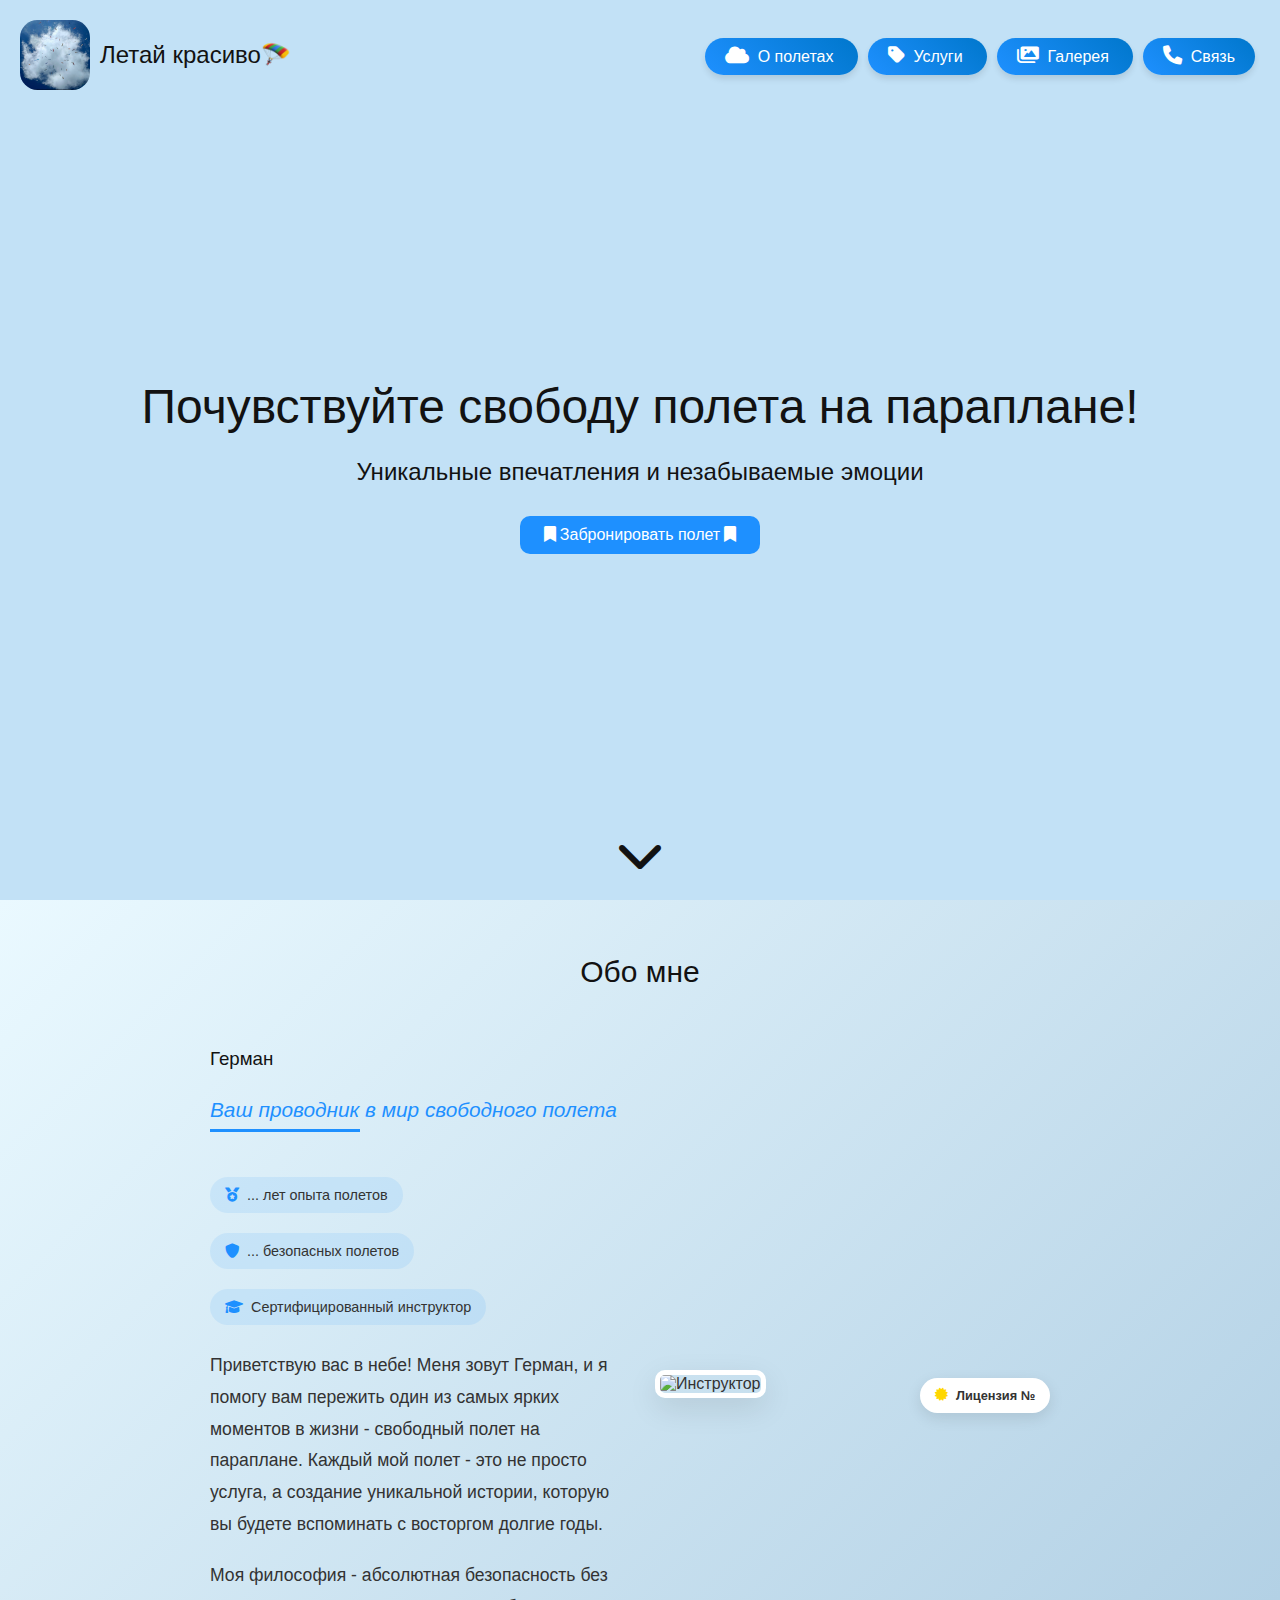
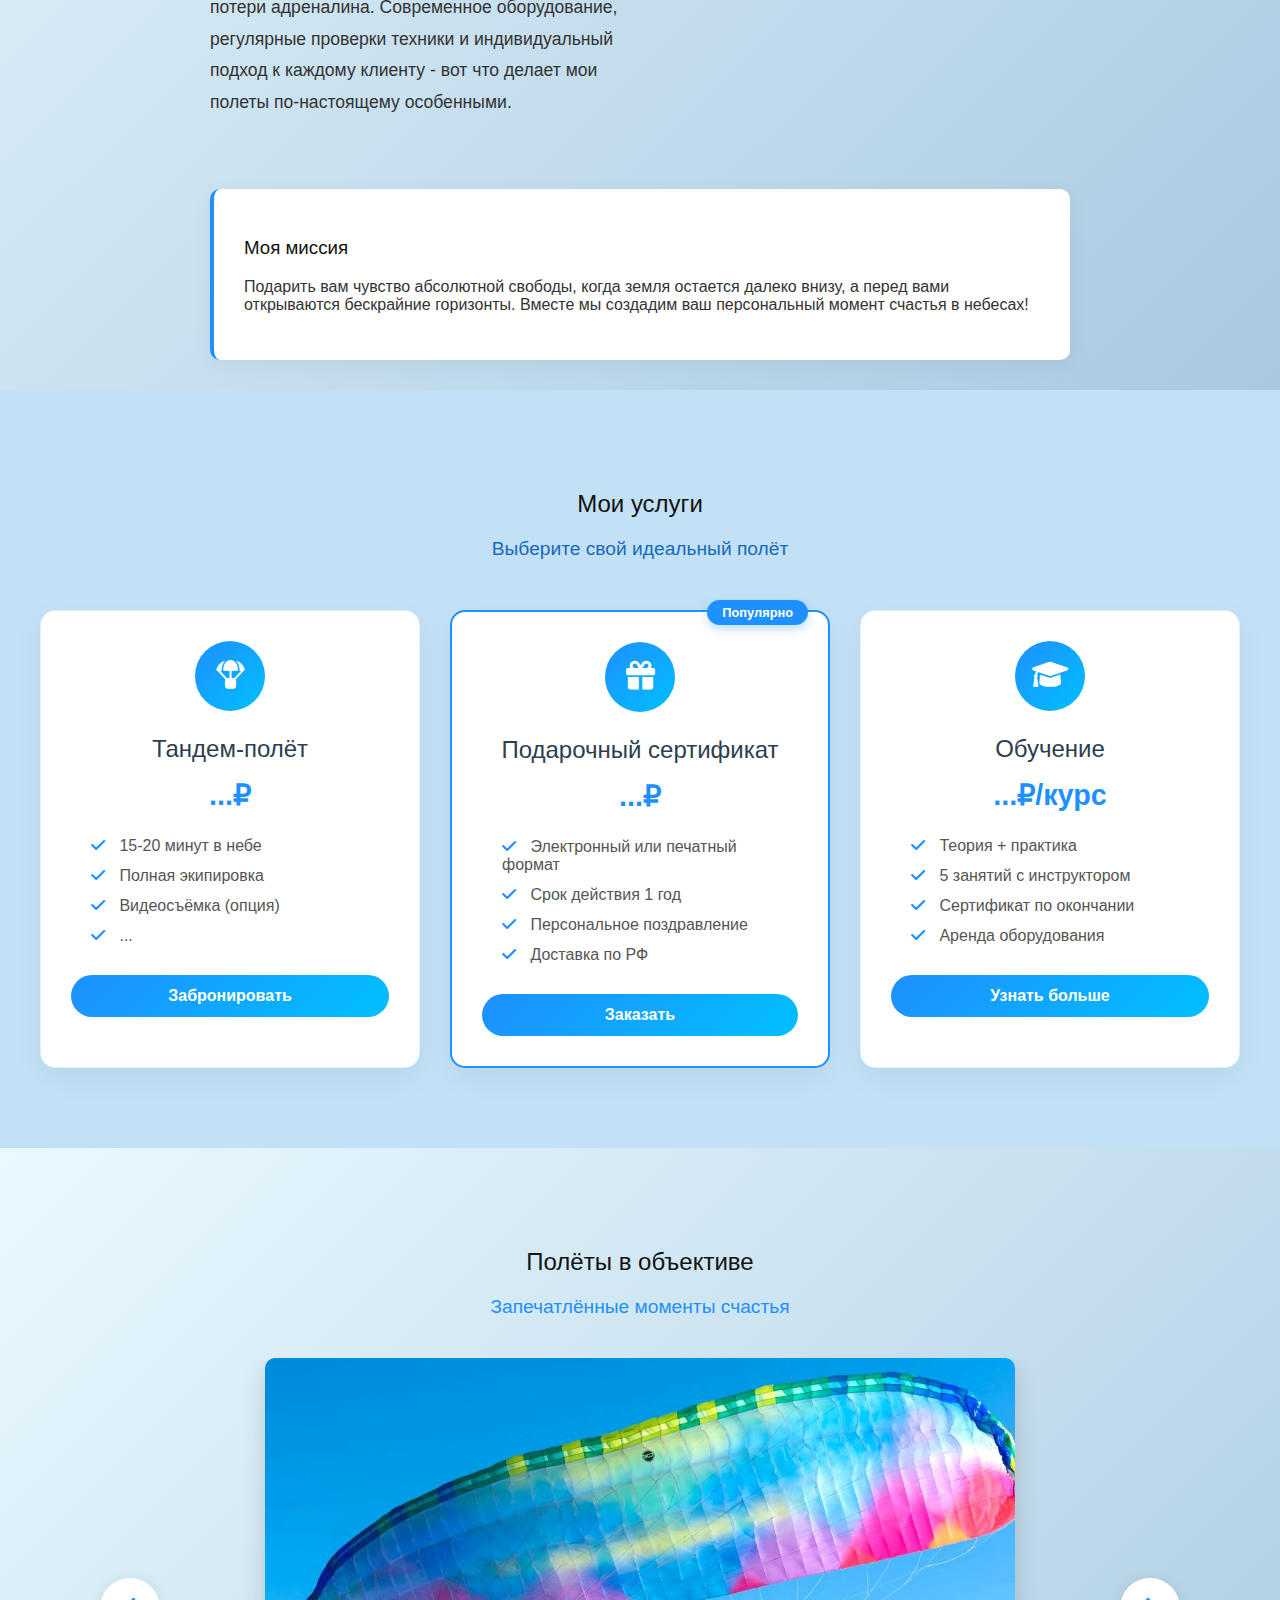
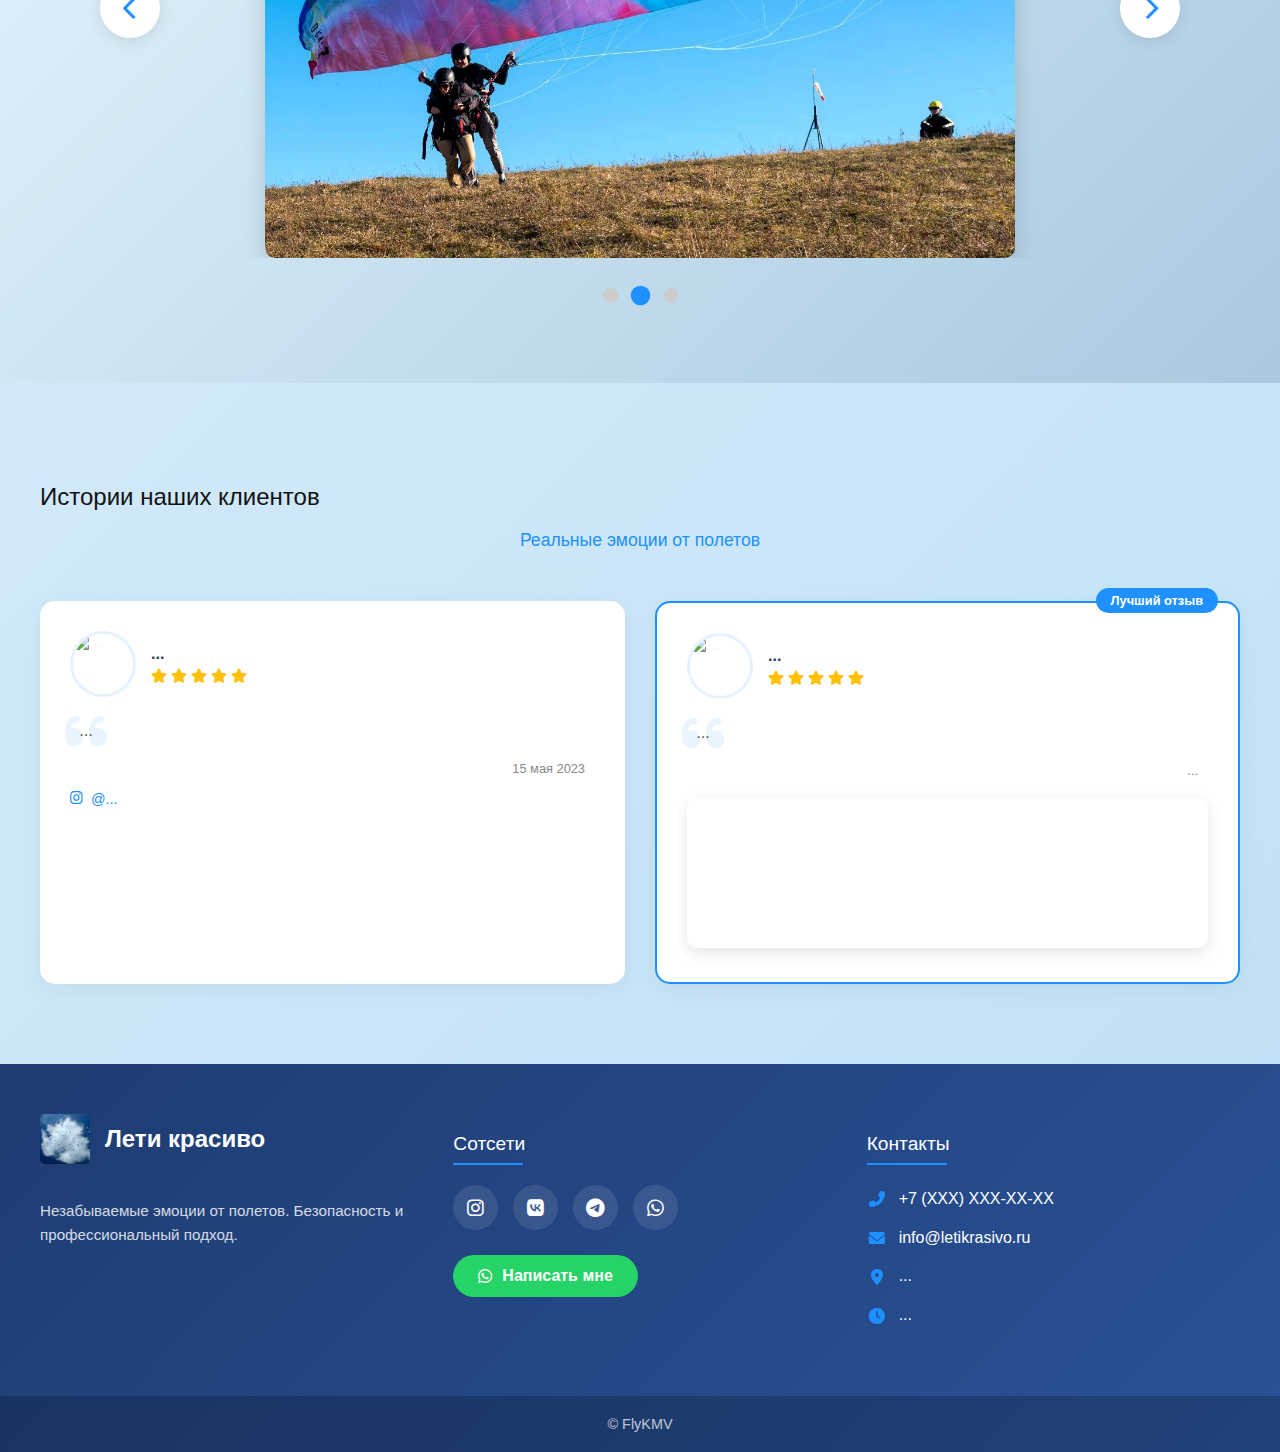
==== commit c183dcf8: "us" ====
--- a/index.html
+++ b/index.html
@@ -301,7 +301,7 @@
                 
                 <!-- Кнопка "Написать нам" -->
                 <a href="#contact" class="contact-btn">
-                    <i class="fab fa-whatsapp"></i> Написать нам
+                    <i class="fab fa-whatsapp"></i> Написать мне
                 </a>
             </div>
     
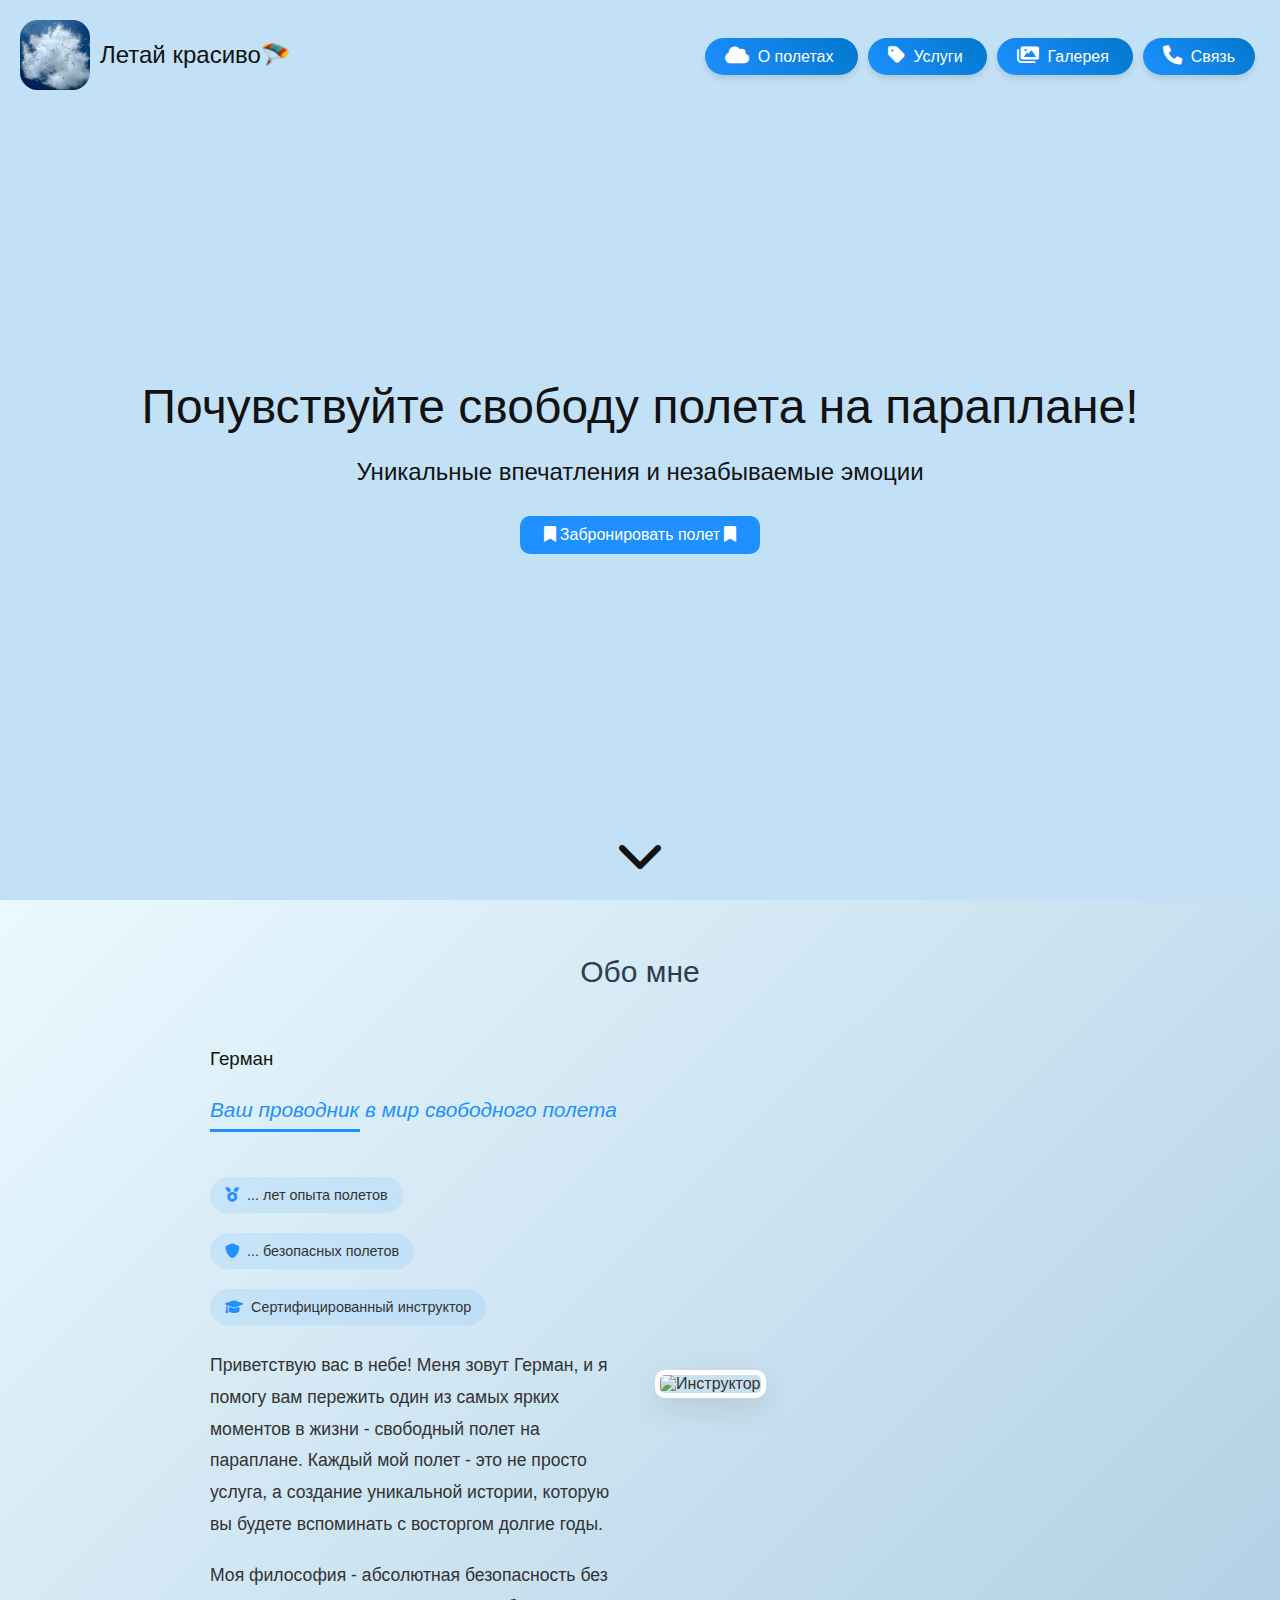
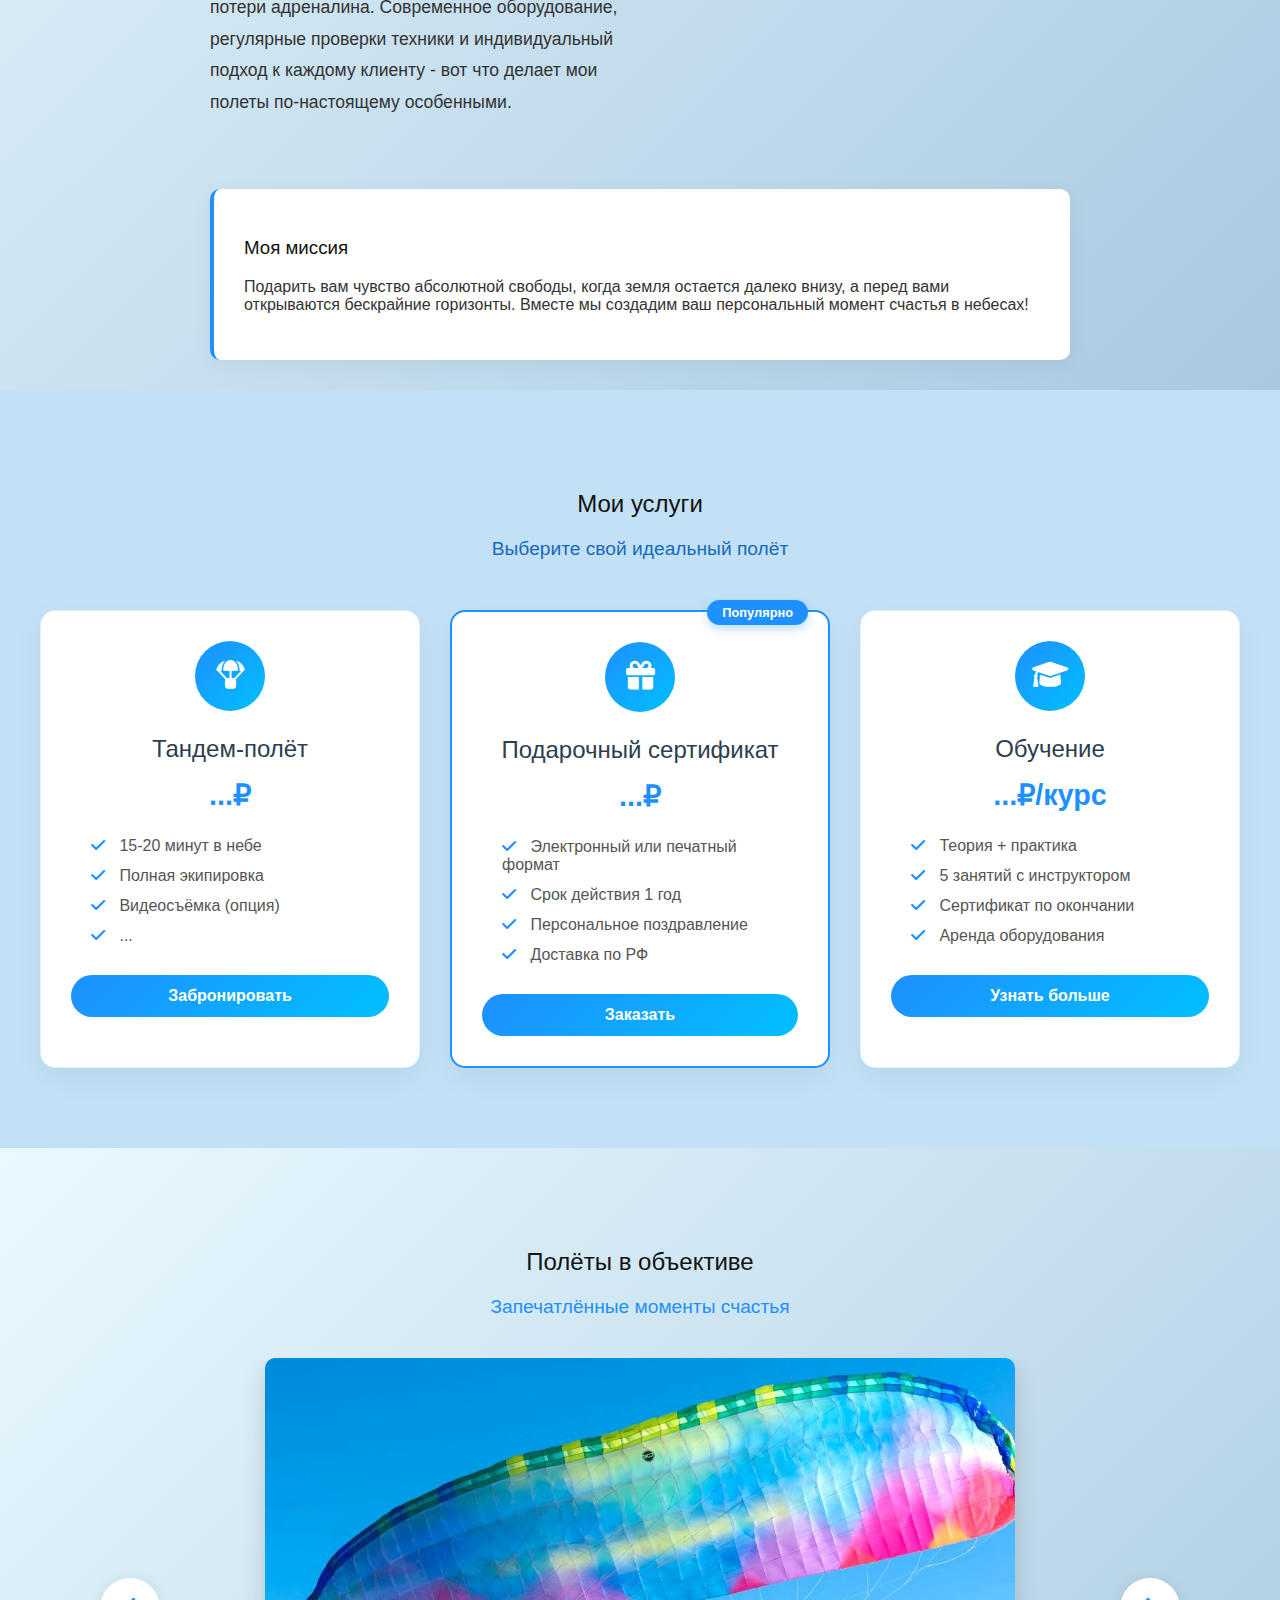
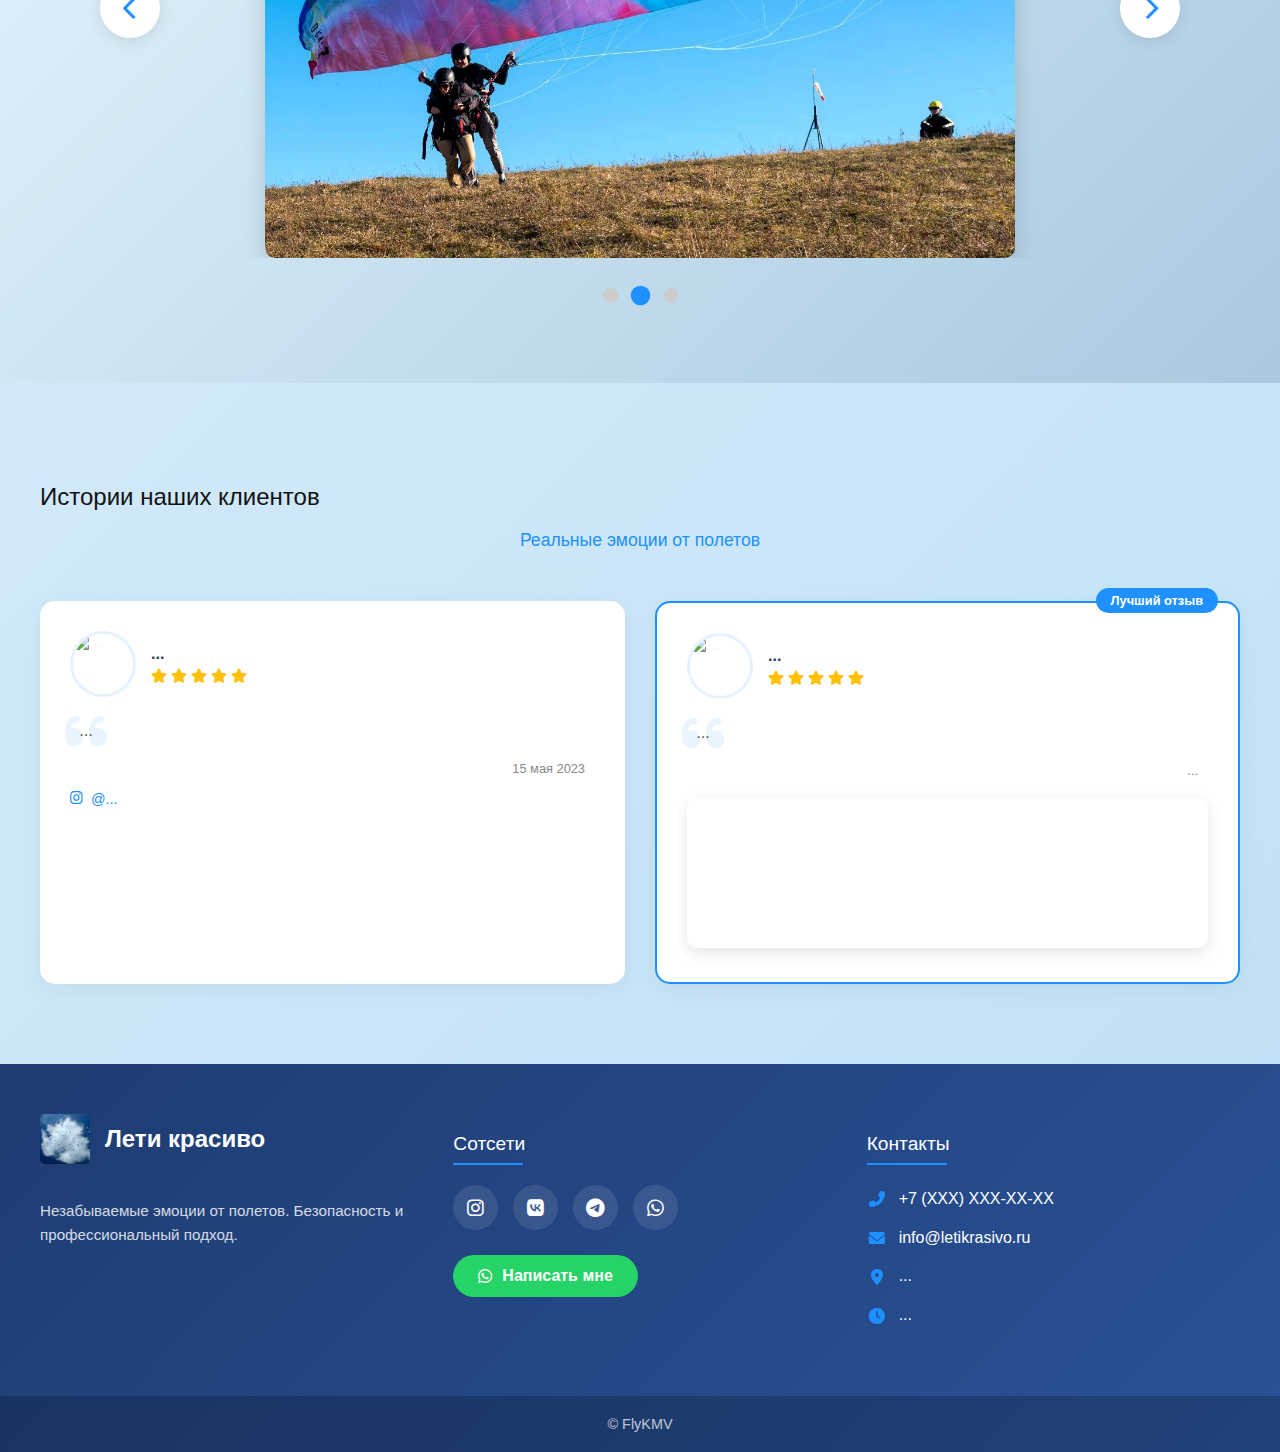
==== commit 7e082915: "Телефон и кнопка наверх" ====
--- a/index.html
+++ b/index.html
@@ -5,10 +5,14 @@
     <meta name="viewport" content="width=device-width, initial-scale=1.0">
     <title>Полет на параплане</title>
     <link rel="stylesheet" href="styles.css">
+    <link rel="stylesheet" href="stylesformobile.css">
     <link rel="stylesheet" href="https://cdnjs.cloudflare.com/ajax/libs/font-awesome/6.0.0-beta3/css/all.min.css">
     <script src="script.js" defer></script>
 </head>
 <body>
+    <!--Кнопка вверх-->
+    <div class="btn-up btn-up_hide"></div>
+
     <header class="main-header">
         <div class="logo">
             <img src="img/Logo.webp" alt="Логотип"> <!-- Картинка Лого -->
@@ -27,7 +31,7 @@
                 <i class="fas fa-images"></i>
                 <span class="btn-text">Галерея</span>
             </a>
-            <a href="#contact" class="nav-btn">
+            <a href="#footer" class="nav-btn">
                 <i class="fas fa-phone"></i>
                 <span class="btn-text">Связь</span>
             </a>
@@ -91,11 +95,7 @@
                 </div>
                 
                 <div class="instructor-photo">
-                    <img src="img/instructor.jpg" alt="Инструктор">
-                    <div class="certificate-badge">
-                        <i class="fas fa-certificate"></i>
-                        <span>Лицензия №</span>
-                    </div>
+                    <img src="img/instructor.jpg" alt="Инструктор">                    
                 </div>
             </div>
             
@@ -268,7 +268,7 @@
     </section>
 
     <!-- Подвал -->
-    <footer class="site-footer">
+    <footer id="footer" class="site-footer">
         <div class="footer-container">
             <!-- Логотип и описание -->
             <div class="footer-brand">
--- a/styles.css
+++ b/styles.css
@@ -1,3 +1,61 @@
+/* Общие стили */
+body {
+    font-family: century-gothic, sans-serif;
+    margin: 0;
+    padding: 0;
+    color: #f5f5f5;
+    background-color: #c2e1f6;
+}
+
+h1, h2, h3 {
+    font-family: century-gothic, sans-serif;
+    font-weight: 400;
+    font-style: normal;
+    color: #121212;
+}
+
+a {
+    text-decoration: none;
+    color: #1e90ff;
+}
+
+
+/*Кнопка прокрутки*/
+.btn-up {
+    position: fixed;
+    background-color: #529ed1;
+    right: 20px;
+    bottom: 20px;
+    border-radius: 22px;
+    cursor: pointer;
+    width: 44px;
+    height: 44px;
+    z-index: 1000;
+  }
+
+  .btn-up::before {
+    content: "";
+    text-align: center;
+    position: absolute;
+    width: 20px;
+    height: 20px;
+    left: 12px;
+    top: 12px;
+    background-image: url("data:image/svg+xml,%3Csvg xmlns='http://www.w3.org/2000/svg' width='20' height='20' viewBox='0 0 20 20'%3E%3Cg fill='none' stroke='%23fff' stroke-width='2' stroke-linecap='round' stroke-linejoin='round'%3E%3Cpath d='M10 17V4M3 10l7-7 7 7'/%3E%3C/g%3E%3C/svg%3E");
+  }
+
+    .btn-up_hide {
+      display: none;
+    }
+
+    @media (hover: hover) and (pointer: fine) {
+      .btn-up:hover {
+        background-color: #498bb8;
+      }
+    }
+
+
+
 /* Шапка */
 .main-header {
     display: flex;
@@ -70,30 +128,6 @@
 .btn-text {
     display: inline; /* Текст отображается в обычной версии */
 }
-
-
-/* Общие стили */
-body {
-    font-family: century-gothic, sans-serif;
-    margin: 0;
-    padding: 0;
-    color: #f5f5f5;
-    background-color: #c2e1f6;
-}
-
-h1, h2, h3 {
-    font-family: century-gothic, sans-serif;
-    font-weight: 400;
-    font-style: normal;
-    color: #121212;
-}
-
-a {
-    text-decoration: none;
-    color: #1e90ff;
-}
-
-
 
 .bookbtn {
     display: inline-block;
@@ -231,6 +265,13 @@
     color: #333;
 }
 
+.about h2 {
+    text-align: center;
+    color: #2c3e50;
+    font-size: 2rem;
+    margin-bottom: 10px;
+}
+
 .about-content {
     max-width: 1200px;
     margin: 0px 200px;
@@ -940,177 +981,4 @@
 .footer-links a:hover {
     opacity: 1;
     text-decoration: underline;
-}
-
-
-
-
-/* Адаптивность для мобильных устройств */
-@media (max-width: 768px) {
-
-    /*Шапка*/
-    .main-header {
-        display: flex;
-        justify-content: space-between;
-        align-items: center;
-        padding: 5px;
-    }
-
-    .logo {
-        width: 50%; /* Логотип занимает 50% ширины */
-        align-items: center;
-        gap: 10px;
-    }
-
-    .logo img {
-        height: 56px; /* Уменьшаем размер логотипа */
-        width: auto;
-        border-radius: 40%;
-    }
-
-    .logo span {
-        font-size: 1.1rem; /* Уменьшаем размер текста */
-    }
-
-    .nav-links {
-        padding-right: 1px;
-        display: flex;
-        gap: 5px; /* Отступ между кнопками */
-    }
-
-    .nav-btn {
-        display: flex;
-        padding: 5px;
-        border-radius: 50%; /* Круглые кнопки */
-        width: 35px; /* Фиксированная ширина */
-        height: 35px; /* Фиксированная высота */
-        justify-content: center;
-    }
-
-    .btn-text {
-        display: none; /* Скрываем текст в мобильной версии */
-    }
-
-    .nav-btn i {
-        font-size: 1.3rem; /* Размер иконок */
-    }
-
-    /*Главная секция*/
-    .hero-content h1 {
-        font-size: 2rem; /* Уменьшаем размер заголовка */
-    }
-
-    .hero-content p {
-        font-size: 1.2rem; /* Уменьшаем размер текста */
-    }
-    .cloud{
-        z-index: 0;
-    }
-    .btn {
-        padding: 8px 16px; /* Уменьшаем размер кнопки */
-        font-size: 0.9rem;
-    }
-    .bookbtn{
-        z-index: 100;
-    }
-    .scroll-arrow {
-        font-size: 1.5rem; /* Уменьшаем размер стрелки */
-        bottom: 80px;
-    }
-    .cloud-3{
-        z-index: 0;
-        top: 65%;
-    }
-
-    /*О нас*/
-    .instructor-card {
-        flex-direction: column;
-    }
-    
-    .instructor-photo {
-        order: -1;
-        margin-bottom: 30px;
-    }
-    
-    .achievements {
-        justify-content: center;
-    }
-
-    /*Услуги*/
-    .services h2 {
-        font-size: 1.8rem; /* Уменьшаем размер заголовка */
-    }
-
-    .service-item {
-        padding: 15px; /* Уменьшаем отступы */
-        margin-bottom: 15px;
-    }
-
-    .service-item h3 {
-        font-size: 1.2rem; /* Уменьшаем размер заголовка услуги */
-    }
-
-    .service-item p {
-        font-size: 1rem; /* Уменьшаем размер текста */
-    }
-
-    /*Галерея*/
-    .gallery h2 {
-        font-size: 1.8rem; /* Уменьшаем размер заголовка */
-    }
-
-    .gallery-images {
-        flex-direction: column; /* Изображения в столбик */
-        align-items: center; /* Центрирование */
-    }
-
-    .gallery-images img {
-        max-width: 100%; /* Изображения на всю ширину */
-        margin-bottom: 10px;
-    }
-    .testimonials h2 {
-        font-size: 1.8rem; /* Уменьшаем размер заголовка */
-    }
-
-    .testimonial-item {
-        padding: 15px; /* Уменьшаем отступы */
-        margin-bottom: 15px;
-    }
-
-    .testimonial-item p {
-        font-size: 1rem; /* Уменьшаем размер текста */
-    }
-    .contact h2 {
-        font-size: 1.8rem; /* Уменьшаем размер заголовка */
-    }
-
-    .contact form {
-        width: 100%; /* Форма на всю ширину */
-    }
-
-    .contact input, .contact textarea {
-        font-size: 1rem; /* Уменьшаем размер текста */
-    }
-
-    .contact button {
-        padding: 8px 16px; /* Уменьшаем размер кнопки */
-        font-size: 0.9rem;
-    }
-    .footer {
-        flex-direction: column; /* Элементы в столбик */
-        align-items: center; /* Центрирование */
-    }
-
-    .social-links {
-        margin-top: 10px; /* Отступ между текстом и ссылками */
-    }
-
-    .social-links a {
-        font-size: 0.9rem; /* Уменьшаем размер текста */
-    }
-}
-
-
-
-
-
+}--- a/stylesformobile.css
+++ b/stylesformobile.css
@@ -0,0 +1,250 @@
+/* Адаптивность для мобильных устройств */
+@media (max-width: 768px) {
+
+    /*Шапка*/
+    .main-header {
+        display: flex;
+        justify-content: space-between;
+        align-items: center;
+        padding: 5px;
+    }
+
+    .logo {
+        width: 50%; /* Логотип занимает 50% ширины */
+        align-items: center;
+        gap: 10px;
+    }
+
+    .logo img {
+        height: 56px; /* Уменьшаем размер логотипа */
+        width: auto;
+        border-radius: 40%;
+    }
+
+    .logo span {
+        font-size: 1.1rem; /* Уменьшаем размер текста */
+    }
+
+    .nav-links {
+        padding-right: 1px;
+        display: flex;
+        gap: 5px; /* Отступ между кнопками */
+    }
+
+    .nav-btn {
+        display: flex;
+        padding: 5px;
+        border-radius: 50%; /* Круглые кнопки */
+        width: 35px; /* Фиксированная ширина */
+        height: 35px; /* Фиксированная высота */
+        justify-content: center;
+    }
+
+    .btn-text {
+        display: none; /* Скрываем текст в мобильной версии */
+    }
+
+    .nav-btn i {
+        font-size: 1.3rem; /* Размер иконок */
+    }
+
+
+
+/* Главная секция */
+.hero {
+    height: 90vh;
+    padding-top: 80px;
+}
+
+.hero-content {
+    padding: 0 20px;
+}
+
+.hero-content h1 {
+    font-size: 1.8rem;
+    margin-bottom: 15px;
+}
+
+.hero-content p {
+    font-size: 1.1rem;
+    margin-bottom: 25px;
+}
+
+.bookbtn {
+    padding: 12px 20px;
+    font-size: 1rem;
+}
+
+.scroll-arrow {
+    bottom: 30px;
+}
+
+.cloud-3{
+    z-index: -1;
+}
+
+
+
+    /*О нас*/
+    .about {
+        padding: 40px 15px;
+    }
+    
+    .about-content {
+        margin: 0;
+    }
+    
+    .instructor-card {
+        flex-direction: column;
+        gap: 20px;
+    }
+    
+    .tagline {
+        font-size: 1.1rem;
+    }
+    
+    .achievements {
+        flex-direction: column;
+        gap: 10px;
+    }
+    
+    .mission {
+        padding: 20px;
+        margin-top: 30px;
+    }
+
+
+        /* Услуги */
+        .services {
+            padding: 50px 15px;
+        }
+        
+        .services-grid {
+            grid-template-columns: 1fr;
+        }
+        
+        .service-card {
+            padding: 25px;
+        }
+        
+        .popular-badge {
+            right: 10px;
+            font-size: 0.7rem;
+        }
+
+
+    /*Галерея*/
+    .gallery {
+        padding: 65px 15px;
+    }
+    
+    .gallery-slider {
+        width: 90%;
+    }
+    
+    .slide img {
+        max-height: 300px;
+    }
+    
+    .gallery-arrow {
+        width: 40px;
+        height: 40px;
+        font-size: 1.2rem;
+    }
+    
+    .prev-arrow {
+        left: 0;
+    }
+    
+    .next-arrow {
+        right: 0;
+    }
+
+    
+     /* Отзывы */
+     .testimonials {
+        padding: 40px 15px;
+    }
+    
+    .testimonials-grid {
+        grid-template-columns: 1fr;
+    }
+    
+    .testimonial-card {
+        padding: 20px;
+    }
+    
+    .featured-badge {
+        right: 10px;
+        font-size: 0.7rem;
+    }
+
+
+    /* Подвал */
+    .footer-container {
+        grid-template-columns: 1fr;
+        gap: 30px;
+    }
+    
+    .footer-brand {
+        text-align: center;
+        align-items: center;
+    }
+    
+    .footer-logo {
+        justify-content: center;
+    }
+    
+    .social-block {
+        align-items: center;
+    }
+    
+    .social-icons {
+        justify-content: center;
+    }
+    
+    .contact-btn {
+        margin: 0 auto;
+    }
+    
+    .contacts-block {
+        text-align: center;
+    }
+    
+    .contacts-list {
+        align-items: center;
+        flex-direction: column;
+    }
+    
+    .footer-bottom {
+        margin-top: 30px;
+    }
+}
+
+
+
+
+
+/* Дополнительные стили для очень маленьких экранов */
+@media (max-width: 480px) {
+    .hero-content h1 {
+        font-size: 1.5rem;
+    }
+    
+    .hero-content p {
+        font-size: 1rem;
+    }
+    
+    .bookbtn {
+        padding: 10px 15px;
+        font-size: 0.9rem;
+    }
+    
+    .service-card {
+        padding: 20px;
+    }
+    
+    .slide img {
+        max-height: 250px;
+    }
+}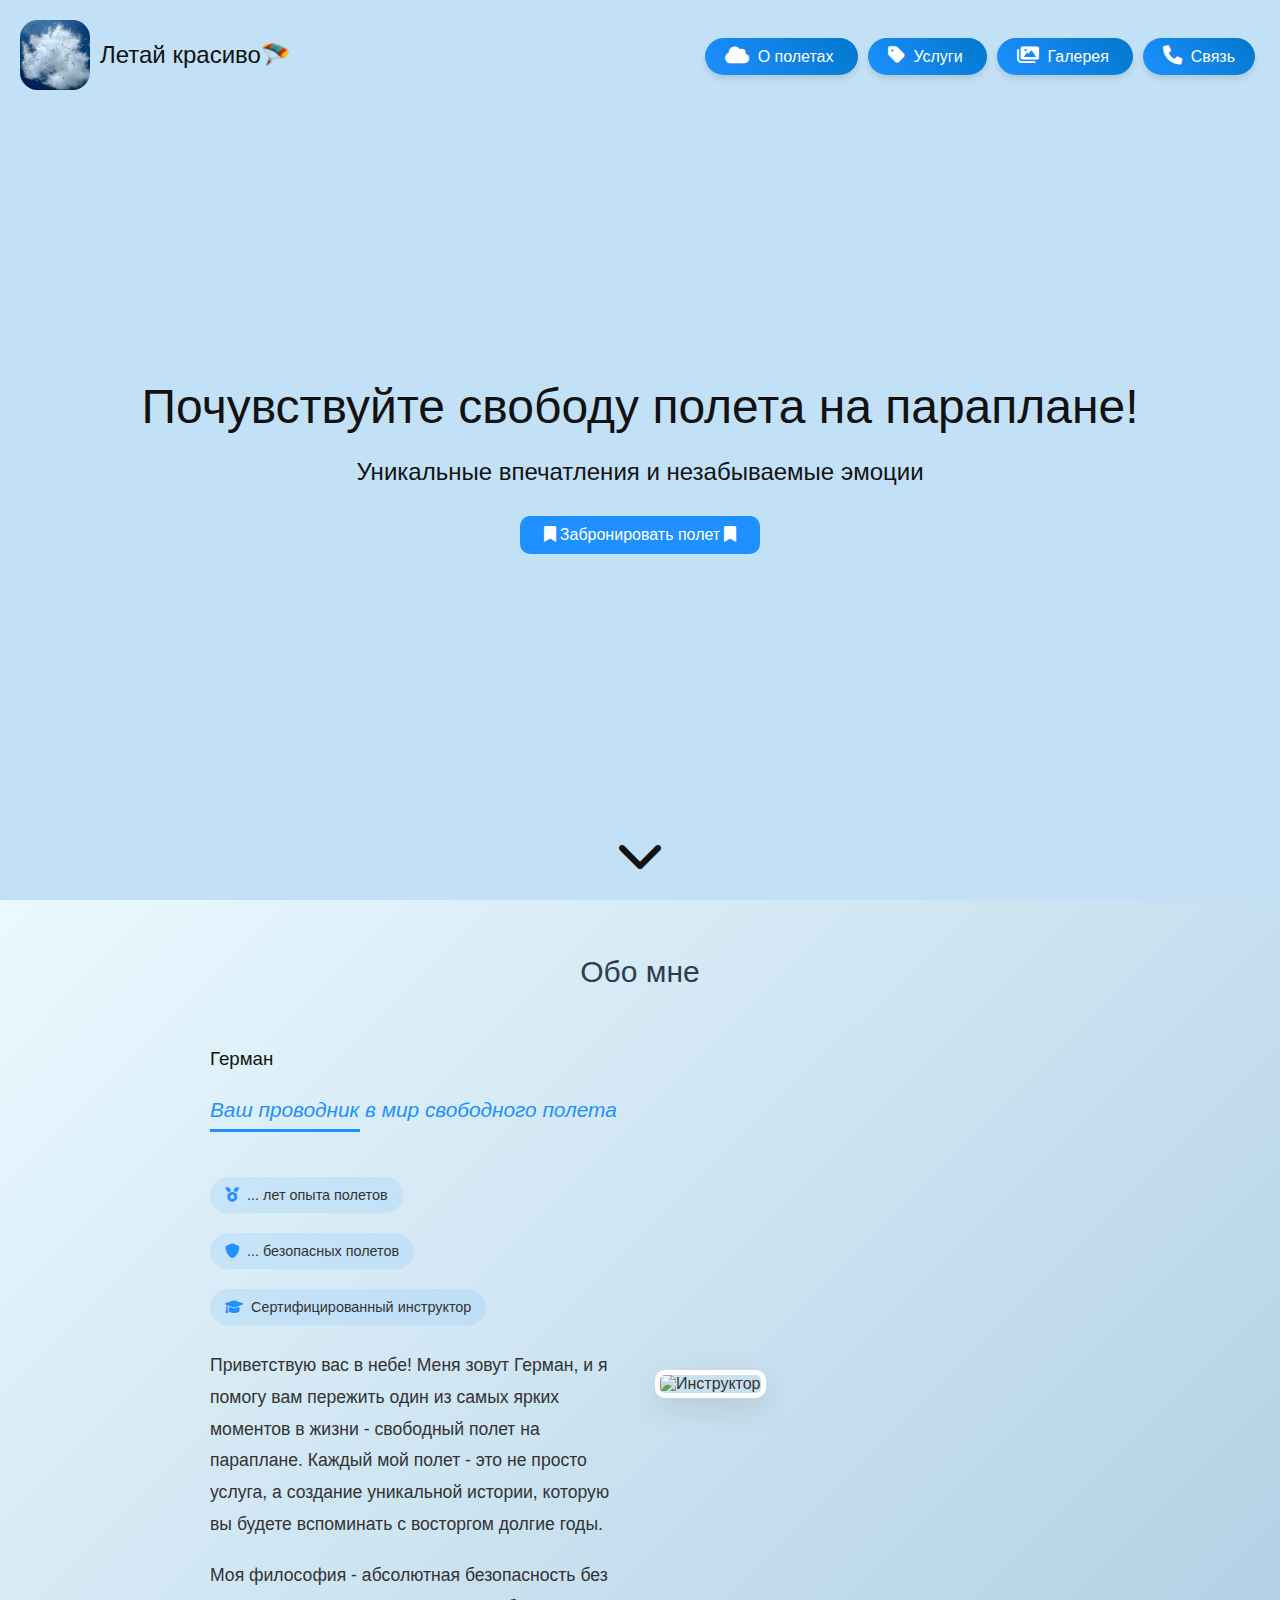
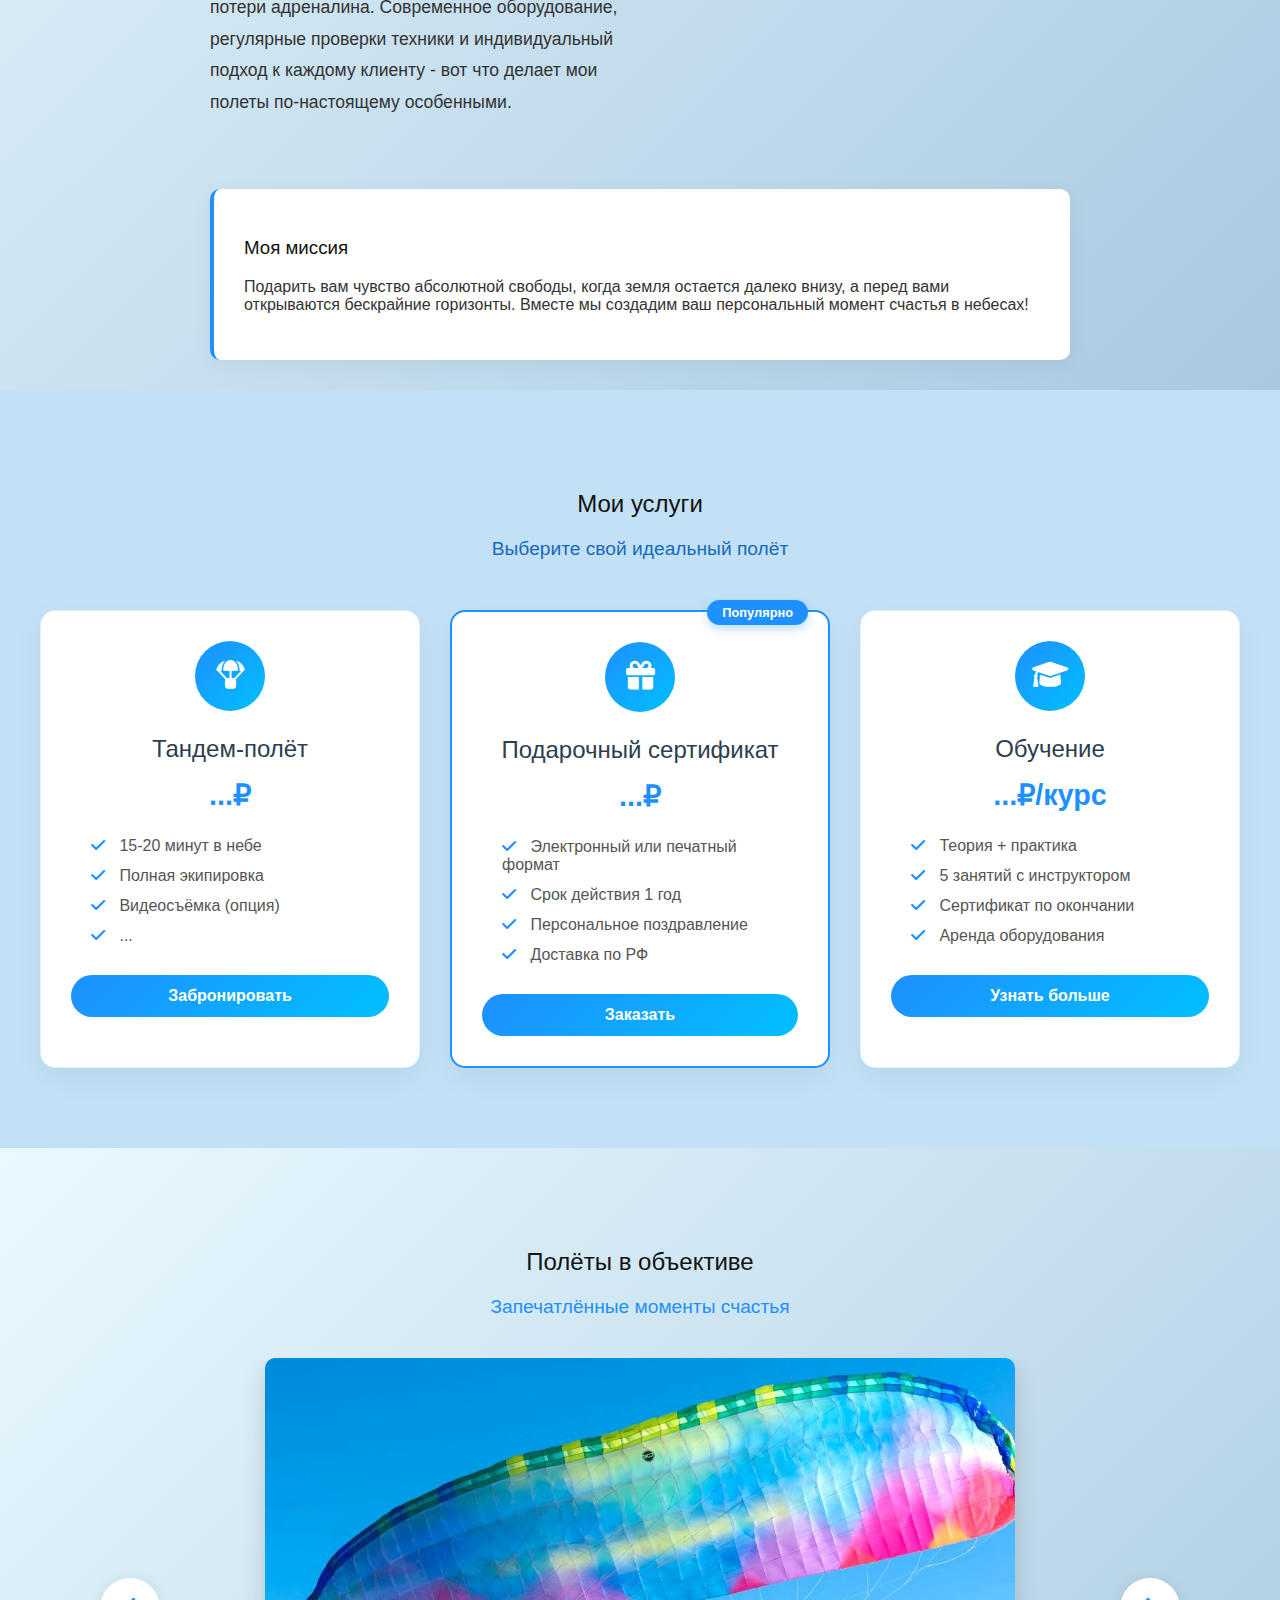
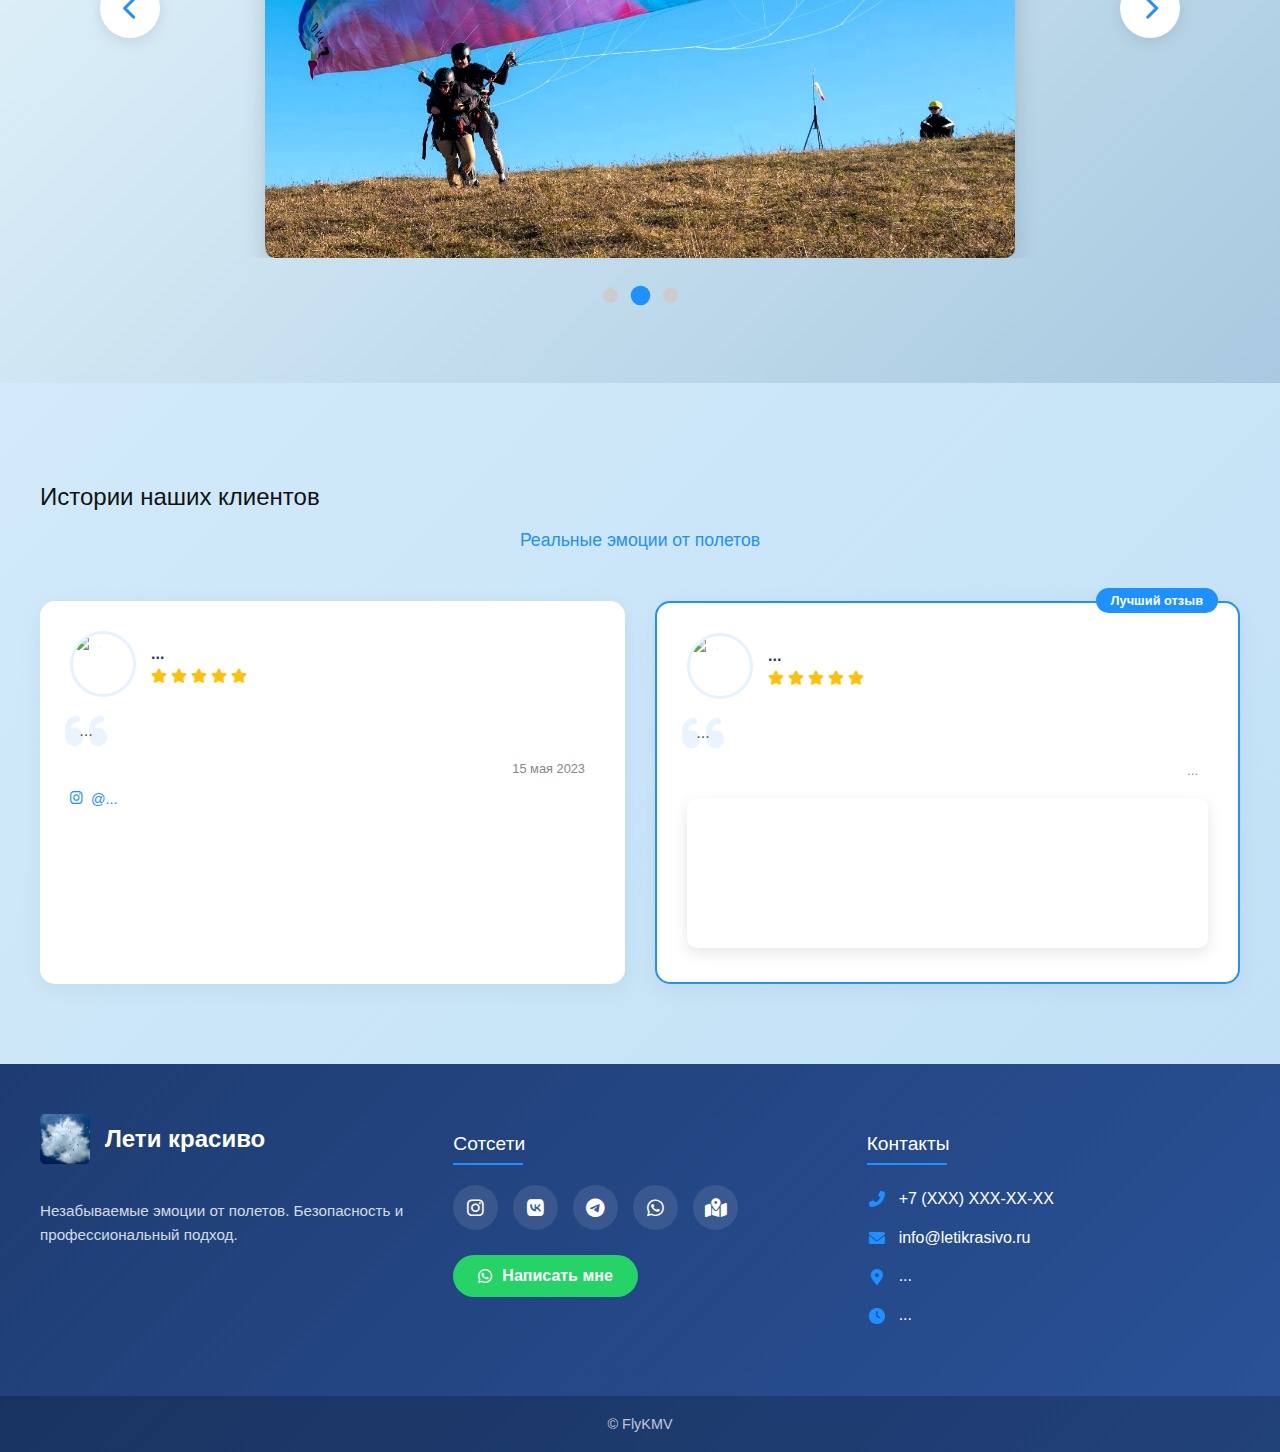
==== commit 51fc62b6: "2gis" ====
--- a/index.html
+++ b/index.html
@@ -43,7 +43,7 @@
         <div class="hero-content">
             <h1>Почувствуйте свободу полета на параплане!</h1>
             <p>Уникальные впечатления и незабываемые эмоции</p>
-            <a href="" class="bookbtn"><i class="fas fa-bookmark"></i>Забронировать полет<i class="fas fa-bookmark"></i></a>
+            <a href="booking/booking.html" class="bookbtn"><i class="fas fa-bookmark"></i>Забронировать полет<i class="fas fa-bookmark"></i></a>
         </div>
         <div class="scroll-arrow">
             <i class="fas fa-chevron-down"></i> <!-- Стрелка -->
@@ -297,6 +297,12 @@
                     <a href="https://whatsapp.com" target="_blank" class="social-icon whatsapp">
                         <i class="fab fa-whatsapp"></i>
                     </a>
+                    <a href="https://2gis.ru/ваш_город/фирма/номер_фирмы" 
+                        target="_blank" 
+                        class="social-icon twogis">
+                        <i class="fas fa-map-marked-alt"></i> <!-- Альтернативная иконка -->
+                    </a>
+
                 </div>
                 
                 <!-- Кнопка "Написать нам" -->
--- a/styles.css
+++ b/styles.css
@@ -899,6 +899,8 @@
     background: rgba(255, 255, 255, 0.1);
 }
 
+
+
 .social-icon:hover {
     transform: translateY(-5px);
 }
@@ -908,6 +910,7 @@
 .vk:hover { background: #4C75A3; }
 .telegram:hover { background: #0088cc; }
 .whatsapp:hover { background: #25D366; }
+.twogis:hover { background: #2eff7b; }
 
 .contact-btn {
     display: inline-flex;
--- a/stylesformobile.css
+++ b/stylesformobile.css
@@ -208,7 +208,7 @@
     }
     
     .contacts-block {
-        text-align: center;
+        text-align:start;
     }
     
     .contacts-list {
